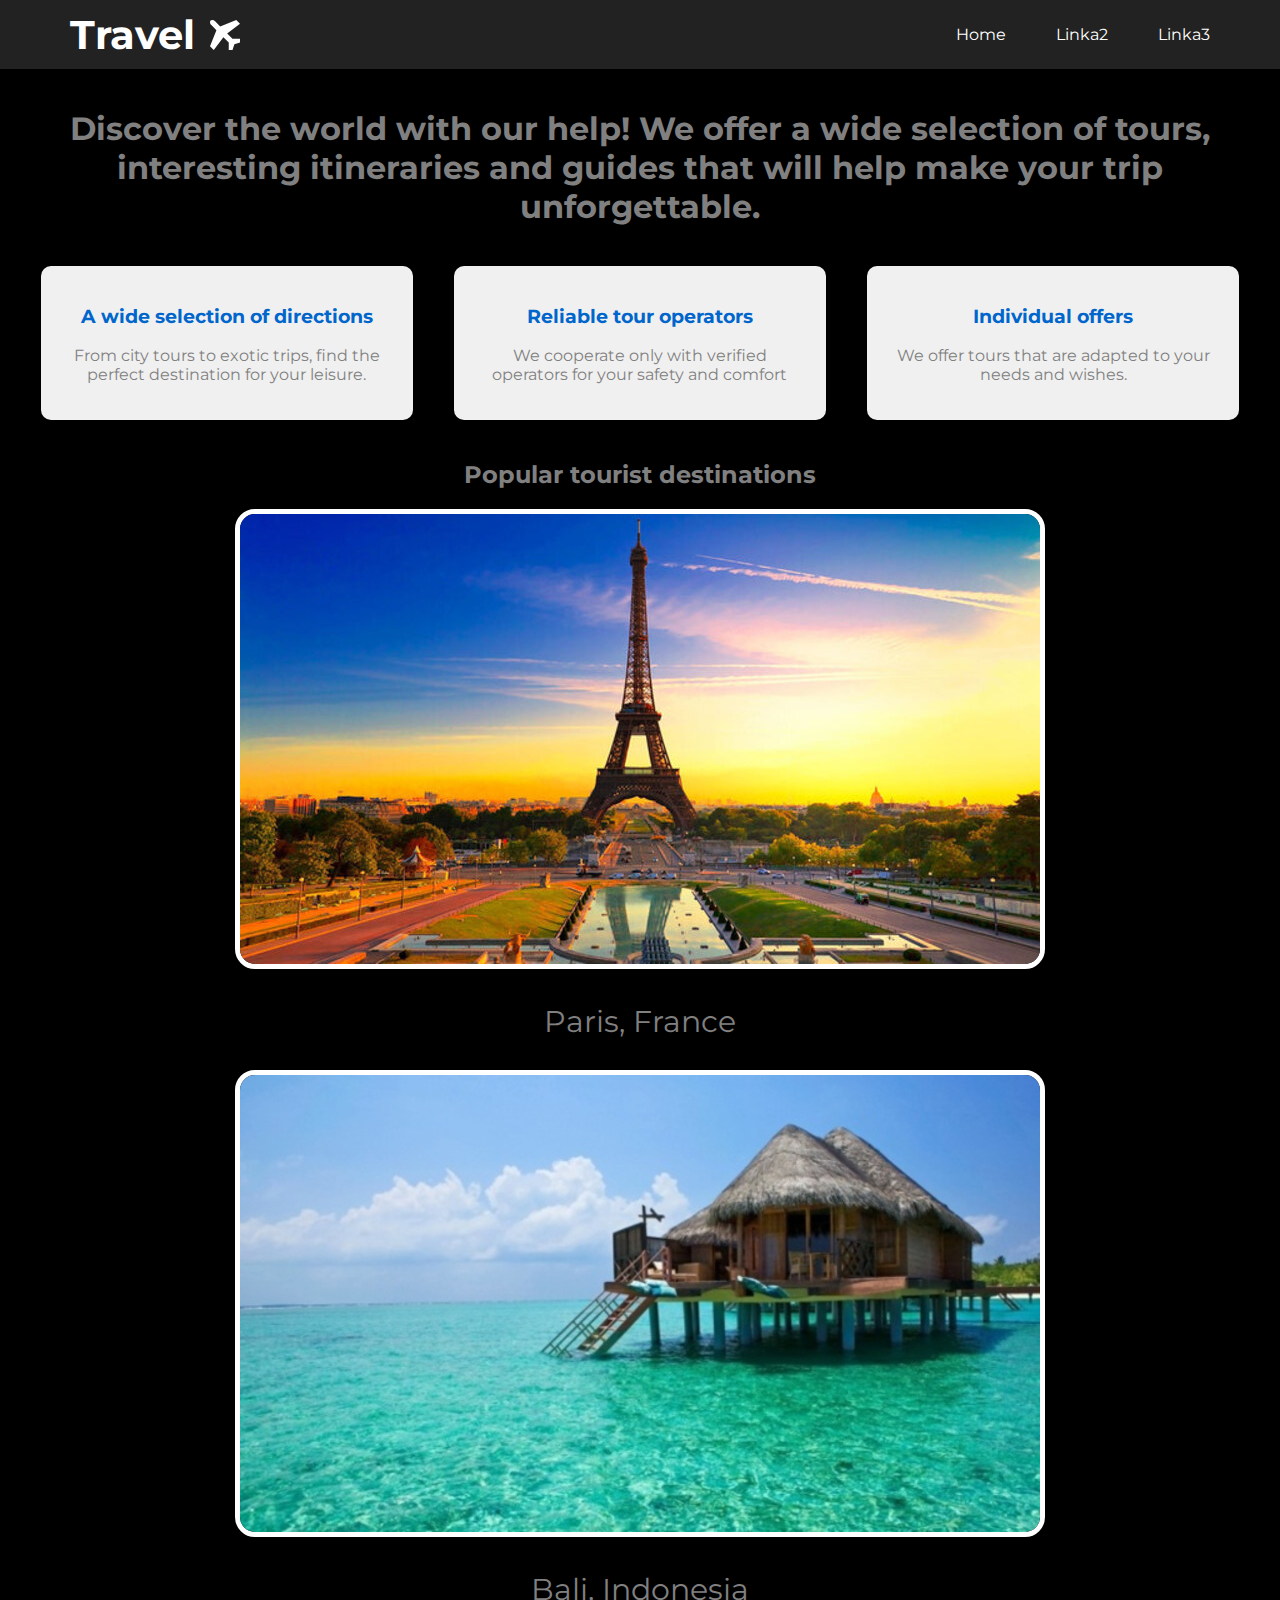
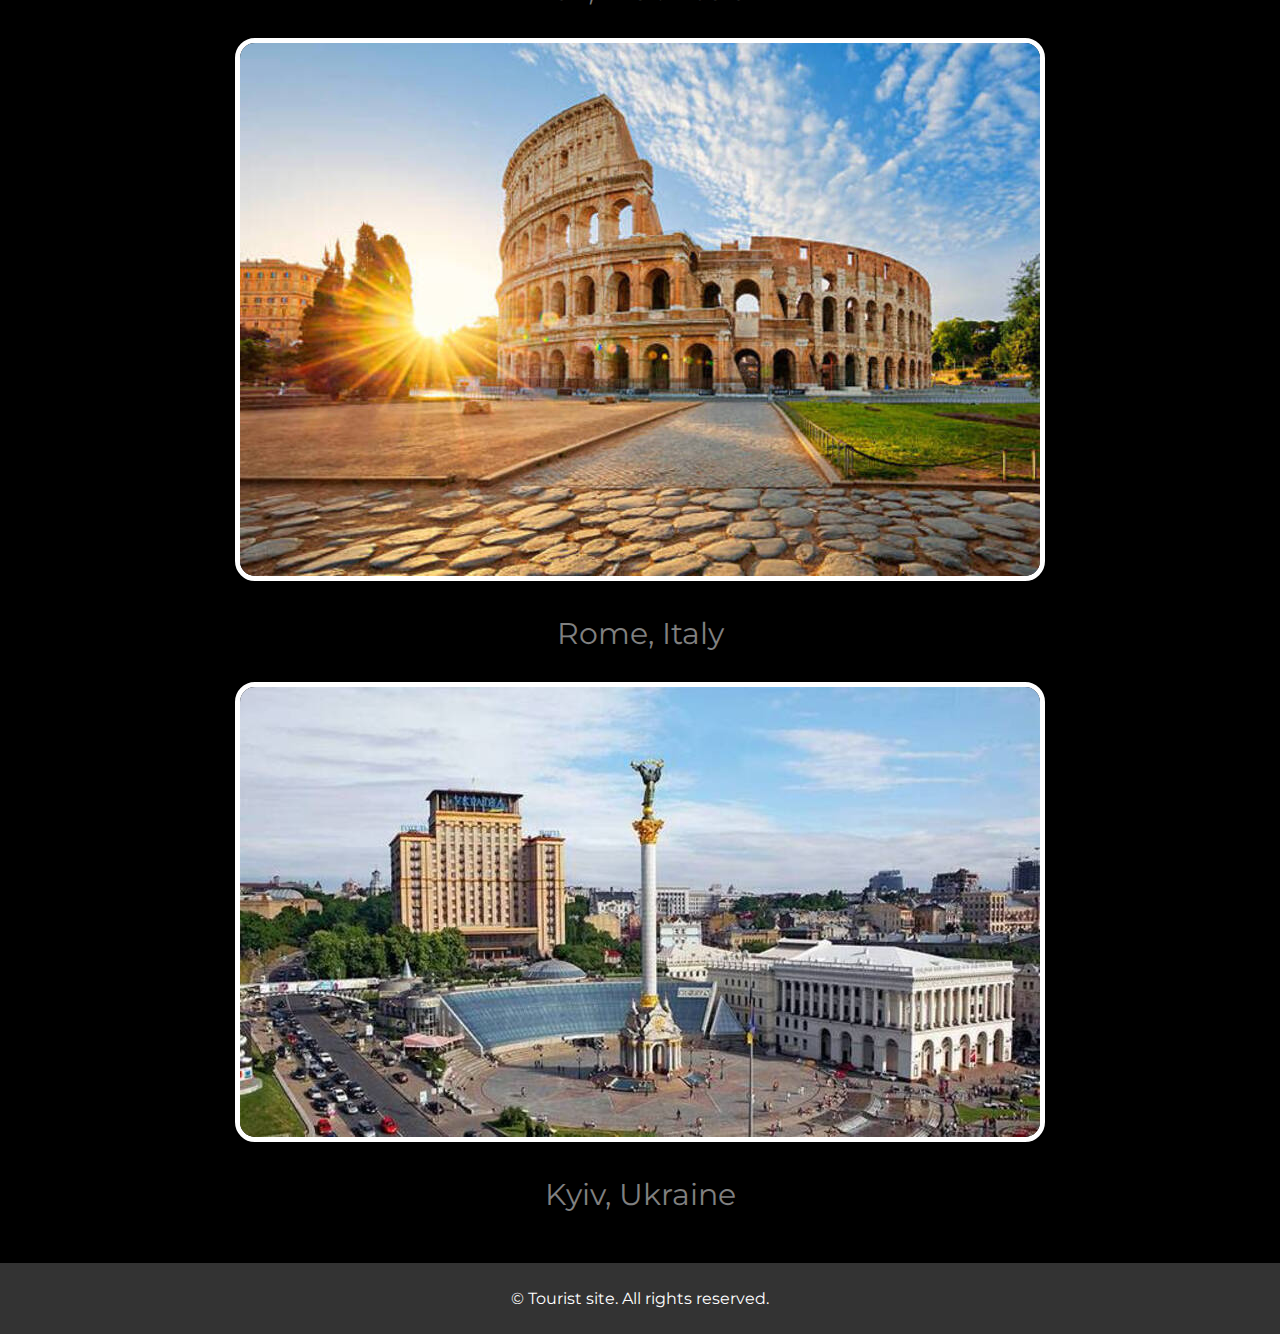
==== index.html @ d2822d4c "first" ====
<!DOCTYPE html>
<html lang="en">
  <head>
    <meta charset="UTF-8" />
    <meta name="viewport" content="width=device-width, initial-scale=1.0" />
    <title>Home page</title>
    <link rel="stylesheet" href="./css/screenStyle.css" />
    <link
      rel="stylesheet"
      href="https://cdnjs.cloudflare.com/ajax/libs/modern-normalize/3.0.1/modern-normalize.min.css"
      integrity="sha512-q6WgHqiHlKyOqslT/lgBgodhd03Wp4BEqKeW6nNtlOY4quzyG3VoQKFrieaCeSnuVseNKRGpGeDU3qPmabCANg=="
      crossorigin="anonymous"
      referrerpolicy="no-referrer"
    />
    <link rel="preconnect" href="https://fonts.googleapis.com" />
    <link rel="preconnect" href="https://fonts.gstatic.com" crossorigin />
    <link
      href="https://fonts.googleapis.com/css2?family=Montserrat:ital,wght@0,100..900;1,100..900&display=swap"
      rel="stylesheet"
    />
  </head>


  <body>
    <headder class="header">
        <a href="/" class="logo">Travel
        <svg class="svg">
          <use href="./img/svg/symbol-defs.svg#icon-airplane"></use>
        </svg>
        </a>      
      <nav class="nav">


        <ul class="header-list">
          <li class="header-item">
            <a href="/index.html" class="header-link">Home</a>
          </li>
          <li class="header-item">
            <a href="/article1.html" class="header-link">Linka2</a>
          </li>
          <li class="header-item">
            <a href="/article2.html" class="header-link">Linka3</a>
          </li>
        </ul>
      </nav>
    </headder>

    <section class="main-section">
      <h1 class="description">
        Discover the world with our help! We offer a wide selection of tours,
        interesting itineraries and guides that will help make your trip
        unforgettable.
      </h1>

      <ul class="advantages">
        <li class="advantage-item">
          <h3>A wide selection of directions</h3>
          <p>
            From city tours to exotic trips, find the perfect destination for
            your leisure.
          </p>
        </li>

        <li class="advantage-item">
          <h3>Reliable tour operators</h3>
          <p>
            We cooperate only with verified operators for your safety and
            comfort
          </p>
        </li>

        <li class="advantage-item">
          <h3>Individual offers</h3>
          <p>We offer tours that are adapted to your needs and wishes.</p>
        </li>
      </ul>

      <h2>Popular tourist destinations</h2>

      <ul class="destination-list">
        <li class="destination-item">
          <img
            srcset="./img/fig/paris-medium.jpg 650w,./img/fig/paris-large.jpg 800w,./img/fig/paris-small.jpg 300w"
            sizes="
            (max-width:700px) 300px,
            (max-width: 850px) 650px,
            800px"  
            class="img-destination"
            src="img/fig/paris-medium.jpg"
            alt="Paris"
          />
          <p class="destination-text">Paris, France</p>
        </li>

        <li class="destination-item">
          <img
            srcset="./img/fig/bali-medium.jpg 650w,./img/fig/bali-large.jpg 800w,./img/fig/bali-small.jpg 300w"
            sizes="
            (max-width:700px) 300px,
            (max-width: 850px) 650px,
            800px"         
            class="img-destination"
            src="./img/fig/bali-large.jpg"
            alt="Bali"
          />
          <p class="destination-text">Bali, Indonesia</p>
        </li>

        <li class="destination-item">
          <img
          srcset="./img/fig/rum-medium.jpg 650w,./img/fig/rum-large.jpg 800w,./img/fig/rum-small.jpg 300w"
            sizes="
            (max-width:700px) 300px,
            (max-width: 850px) 650px,
            800px"       
            class="img-destination"
            src="./img/fig/rum-large.jpg"
            alt="Rome"
          />
          <p class="destination-text">Rome, Italy</p>
        </li>

        <li class="destination-item">
          <img
            srcset="./img/fig/kviv-medium.jpg 650w,./img/fig/kviv-large.jpg 800w,./img/fig/kyiv-small.jpg 300w"
            sizes="
            (max-width:700px) 300px,
            (max-width: 850px) 650px,
            800px"           
            class="img-destination"
            src="./img/fig/kviv-large.jpg"
            alt="Kyiv"
          />
          <p class="destination-text">Kyiv, Ukraine</p>
        </li>
      </ul>
    </section>

    <footer class="footer">
      <p>&copy Tourist site. All rights reserved.</p>
    </footer>
  </body>
</html>
---- css/screenStyle.css ----
html {
  box-sizing: border-box;
}

:root {
  --primary-text-color: #808080;
  --global-bcg-color: #000000;
  --defolt-white-color: #ffffff;
  --akcent-color: #0b1b5f;
}

*,
*::after,
*::before {
  box-sizing: inherit;
}

ul,
ol {
  list-style: none;
  margin: 0;
  padding: 0;
}
li {
  margin: 0;
  padding: 0;
}
a {
  text-decoration: none;
}

body {
  margin: 0;
  padding: 0;
  background-color: var(--global-bcg-color);
  color: var(--primary-text-color);
  font-family: Montserrat, 'sans-serif';
}

.header {
  display: flex;
  flex-direction: row;
  align-items: center;
  justify-content: space-between;
  margin: 0;
  padding-left: 70px;
  padding-right: 70px;
  background-color: #222222;

}
.svg {
  width: 30px;
  height: 30px;
}

.logo {
  display:flex;
  color: hsl(0, 0%, 100%);
  font-weight: 700;
  font-size: 40px;
  align-items: center;
  gap:15px;
}

.nav {
  display: flex;
  flex-direction: row;
  padding-top: 25px;
  padding-bottom: 25px;
}
.header-list {
  display: flex;
  align-items: center;
  margin-left: auto;
  gap: 50px;
}
.header-item {
  color: var(--defolt-white-color);
  font-weight: 700;
  font-style: normal;
}

.header-link:hover {
  color: #0066cc;
}
.header-link {
  font-weight: 400;
  color: var(--defolt-white-color);
}





.main-section {
  padding: 20px;
  text-align: center;
}

.description {
  margin: 20px 0;
}
.advantages {
  display: flex;
  justify-content: space-around;
  margin: 40px 0;
}
.advantage-item {
  width: 30%;
  background-color: #f0f0f0;
  padding: 20px;
  border-radius: 10px;
}
.advantage-item h3 {
  color: #0066cc;
}
.popular-destinations {
  margin-top: 40px;
}
.destination {
  margin: 10px;
  text-align: center;
}

.destination-text {
  font-size: 30px;
}
.img-destination {
  border-radius: 20px;
  width: 100wv;
  border: 5px solid var(--defolt-white-color);
}


.footer {
  background-color: #333;
  color: white;
  text-align: center;
  padding: 10px;
  bottom: 0;
  width: 100%;
}
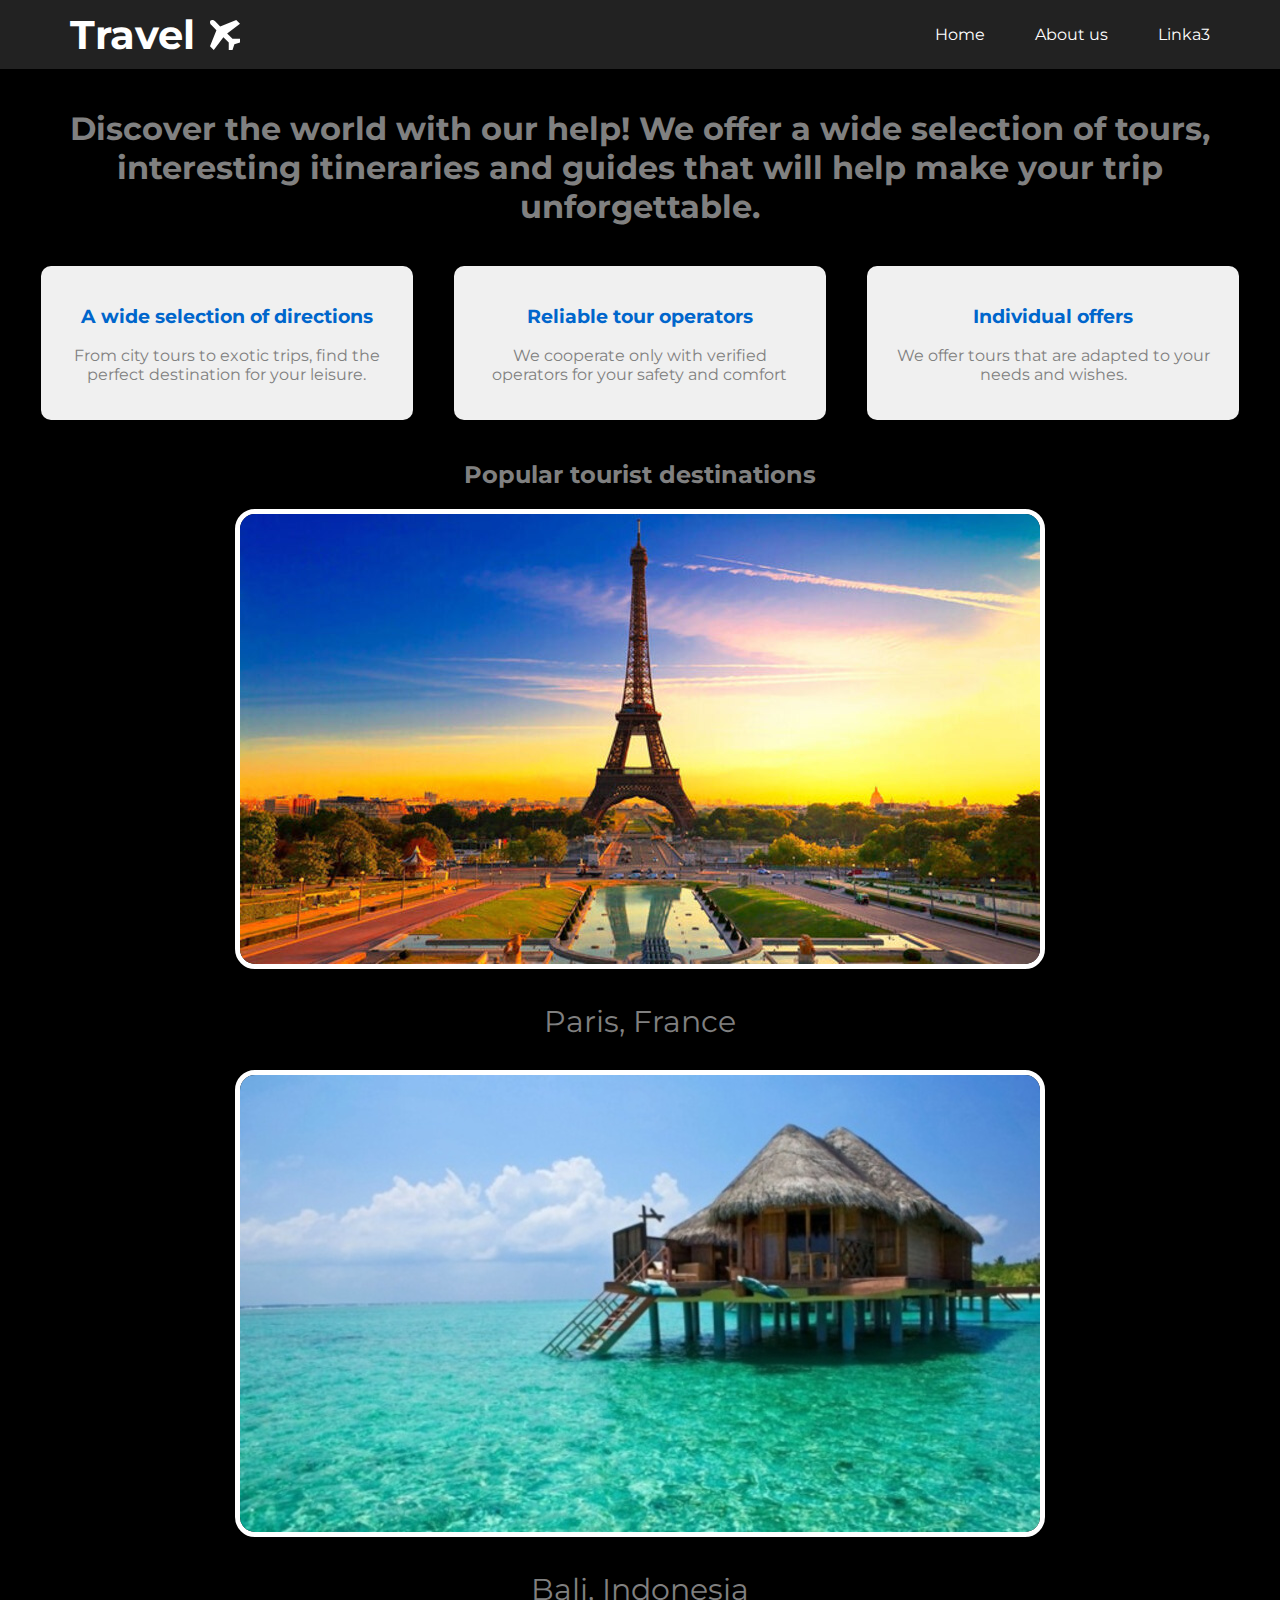
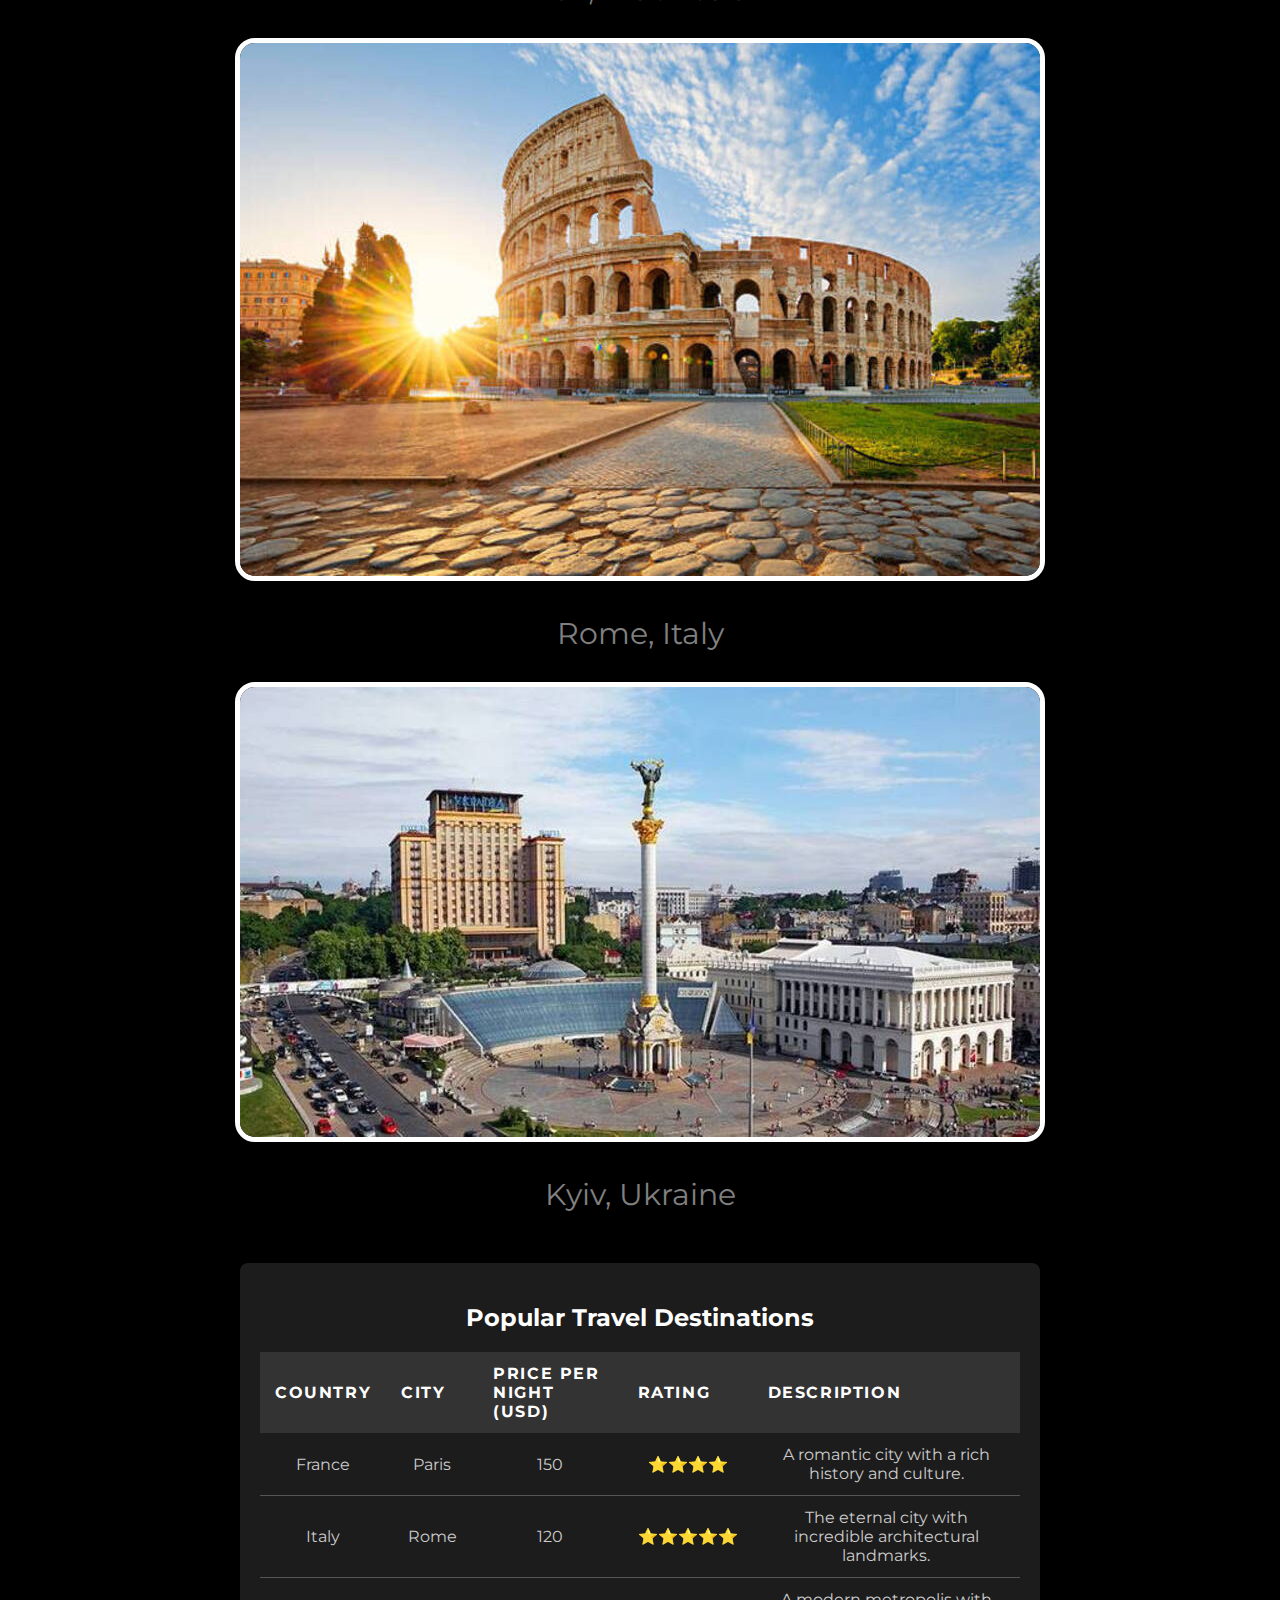
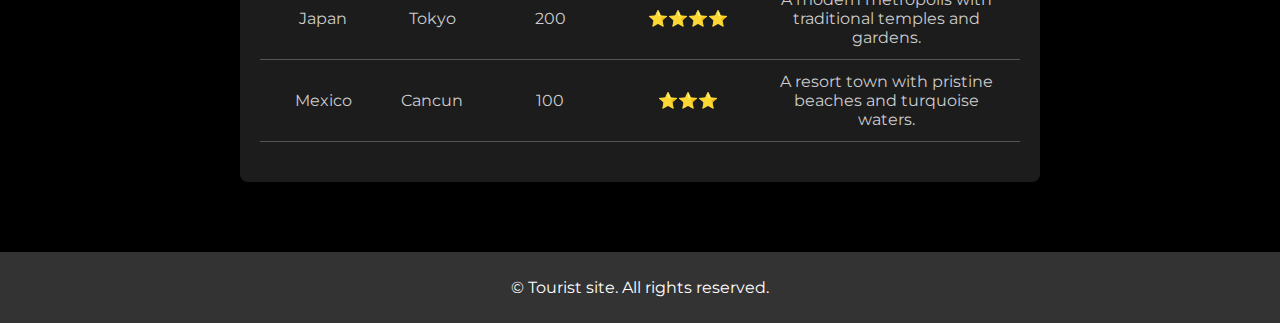
==== commit 2495cd70: "About us section" ====
--- a/index.html
+++ b/index.html
@@ -20,124 +20,158 @@
     />
   </head>
 
-
   <body>
-    <headder class="header">
-        <a href="/" class="logo">Travel
+    <header class="header">
+      <a href="/" class="logo">Travel
         <svg class="svg">
           <use href="./img/svg/symbol-defs.svg#icon-airplane"></use>
         </svg>
-        </a>      
+      </a>
       <nav class="nav">
-
-
         <ul class="header-list">
           <li class="header-item">
             <a href="/index.html" class="header-link">Home</a>
           </li>
           <li class="header-item">
-            <a href="/article1.html" class="header-link">Linka2</a>
+            <a href="/article1.html" class="header-link">About us</a>
           </li>
           <li class="header-item">
             <a href="/article2.html" class="header-link">Linka3</a>
           </li>
         </ul>
       </nav>
-    </headder>
+    </header>
 
-    <section class="main-section">
-      <h1 class="description">
-        Discover the world with our help! We offer a wide selection of tours,
-        interesting itineraries and guides that will help make your trip
-        unforgettable.
-      </h1>
+    <main>
+      <section class="main-section">
+        <h1 class="description">
+          Discover the world with our help! We offer a wide selection of tours,
+          interesting itineraries and guides that will help make your trip
+          unforgettable.
+        </h1>
 
-      <ul class="advantages">
-        <li class="advantage-item">
-          <h3>A wide selection of directions</h3>
-          <p>
-            From city tours to exotic trips, find the perfect destination for
-            your leisure.
-          </p>
-        </li>
+        <ul class="advantages">
+          <li class="advantage-item">
+            <h3>A wide selection of directions</h3>
+            <p>
+              From city tours to exotic trips, find the perfect destination for
+              your leisure.
+            </p>
+          </li>
 
-        <li class="advantage-item">
-          <h3>Reliable tour operators</h3>
-          <p>
-            We cooperate only with verified operators for your safety and
-            comfort
-          </p>
-        </li>
+          <li class="advantage-item">
+            <h3>Reliable tour operators</h3>
+            <p>
+              We cooperate only with verified operators for your safety and
+              comfort
+            </p>
+          </li>
 
-        <li class="advantage-item">
-          <h3>Individual offers</h3>
-          <p>We offer tours that are adapted to your needs and wishes.</p>
-        </li>
-      </ul>
+          <li class="advantage-item">
+            <h3>Individual offers</h3>
+            <p>We offer tours that are adapted to your needs and wishes.</p>
+          </li>
+        </ul>
 
-      <h2>Popular tourist destinations</h2>
+        <h2>Popular tourist destinations</h2>
 
-      <ul class="destination-list">
-        <li class="destination-item">
-          <img
-            srcset="./img/fig/paris-medium.jpg 650w,./img/fig/paris-large.jpg 800w,./img/fig/paris-small.jpg 300w"
-            sizes="
-            (max-width:700px) 300px,
-            (max-width: 850px) 650px,
-            800px"  
-            class="img-destination"
-            src="img/fig/paris-medium.jpg"
-            alt="Paris"
-          />
-          <p class="destination-text">Paris, France</p>
-        </li>
+        <ul class="destination-list">
+          <li class="destination-item">
+            <img
+              srcset="./img/fig/paris-medium.jpg 650w,./img/fig/paris-large.jpg 800w,./img/fig/paris-small.jpg 300w"
+              sizes="(max-width:700px) 300px,(max-width: 850px) 650px,800px"  
+              class="img-destination"
+              src="img/fig/paris-medium.jpg"
+              alt="Paris"
+            />
+            <p class="destination-text">Paris, France</p>
+          </li>
 
-        <li class="destination-item">
-          <img
-            srcset="./img/fig/bali-medium.jpg 650w,./img/fig/bali-large.jpg 800w,./img/fig/bali-small.jpg 300w"
-            sizes="
-            (max-width:700px) 300px,
-            (max-width: 850px) 650px,
-            800px"         
-            class="img-destination"
-            src="./img/fig/bali-large.jpg"
-            alt="Bali"
-          />
-          <p class="destination-text">Bali, Indonesia</p>
-        </li>
+          <li class="destination-item">
+            <img
+              srcset="./img/fig/bali-medium.jpg 650w,./img/fig/bali-large.jpg 800w,./img/fig/bali-small.jpg 300w"
+              sizes="(max-width:700px) 300px,(max-width: 850px) 650px,800px"         
+              class="img-destination"
+              src="./img/fig/bali-large.jpg"
+              alt="Bali"
+            />
+            <p class="destination-text">Bali, Indonesia</p>
+          </li>
 
-        <li class="destination-item">
-          <img
-          srcset="./img/fig/rum-medium.jpg 650w,./img/fig/rum-large.jpg 800w,./img/fig/rum-small.jpg 300w"
-            sizes="
-            (max-width:700px) 300px,
-            (max-width: 850px) 650px,
-            800px"       
-            class="img-destination"
-            src="./img/fig/rum-large.jpg"
-            alt="Rome"
-          />
-          <p class="destination-text">Rome, Italy</p>
-        </li>
+          <li class="destination-item">
+            <img
+            srcset="./img/fig/rum-medium.jpg 650w,./img/fig/rum-large.jpg 800w,./img/fig/rum-small.jpg 300w"
+              sizes="(max-width:700px) 300px,(max-width: 850px) 650px,800px"       
+              class="img-destination"
+              src="./img/fig/rum-large.jpg"
+              alt="Rome"
+            />
+            <p class="destination-text">Rome, Italy</p>
+          </li>
 
-        <li class="destination-item">
-          <img
-            srcset="./img/fig/kviv-medium.jpg 650w,./img/fig/kviv-large.jpg 800w,./img/fig/kyiv-small.jpg 300w"
-            sizes="
-            (max-width:700px) 300px,
-            (max-width: 850px) 650px,
-            800px"           
-            class="img-destination"
-            src="./img/fig/kviv-large.jpg"
-            alt="Kyiv"
-          />
-          <p class="destination-text">Kyiv, Ukraine</p>
-        </li>
-      </ul>
-    </section>
+          <li class="destination-item">
+            <img
+              srcset="./img/fig/kviv-medium.jpg 650w,./img/fig/kviv-large.jpg 800w,./img/fig/kyiv-small.jpg 300w"
+              sizes="(max-width:700px) 300px,(max-width: 850px) 650px,800px"           
+              class="img-destination"
+              src="./img/fig/kviv-large.jpg"
+              alt="Kyiv"
+            />
+            <p class="destination-text">Kyiv, Ukraine</p>
+          </li>
+        </ul>
+
+
+        <div class="table-container">
+          <h2 class="table-title">Popular Travel Destinations</h2>
+          <table class="tourism-table">
+            <thead>
+              <tr class="table-header-row">
+                <th class="table-header">Country</th>
+                <th class="table-header">City</th>
+                <th class="table-header">Price per Night (USD)</th>
+                <th class="table-header">Rating</th>
+                <th class="table-header">Description</th>
+              </tr>
+            </thead>
+            <tbody>
+              <tr class="table-row">
+                <td class="table-data">France</td>
+                <td class="table-data">Paris</td>
+                <td class="table-data">150</td>
+                <td class="table-data">⭐⭐⭐⭐</td>
+                <td class="table-data">A romantic city with a rich history and culture.</td>
+              </tr>
+              <tr class="table-row">
+                <td class="table-data">Italy</td>
+                <td class="table-data">Rome</td>
+                <td class="table-data">120</td>
+                <td class="table-data">⭐⭐⭐⭐⭐</td>
+                <td class="table-data">The eternal city with incredible architectural landmarks.</td>
+              </tr>
+              <tr class="table-row">
+                <td class="table-data">Japan</td>
+                <td class="table-data">Tokyo</td>
+                <td class="table-data">200</td>
+                <td class="table-data">⭐⭐⭐⭐</td>
+                <td class="table-data">A modern metropolis with traditional temples and gardens.</td>
+              </tr>
+              <tr class="table-row">
+                <td class="table-data">Mexico</td>
+                <td class="table-data">Cancun</td>
+                <td class="table-data">100</td>
+                <td class="table-data">⭐⭐⭐</td>
+                <td class="table-data">A resort town with pristine beaches and turquoise waters.</td>
+              </tr>
+            </tbody>
+          </table>
+        </div>
+      </section>
+    </main>
 
     <footer class="footer">
-      <p>&copy Tourist site. All rights reserved.</p>
+      <p>&copy; Tourist site. All rights reserved.</p>
     </footer>
   </body>
 </html>
+
--- a/css/screenStyle.css
+++ b/css/screenStyle.css
@@ -14,6 +14,8 @@
 *::before {
   box-sizing: inherit;
 }
+
+
 
 ul,
 ol {
@@ -140,3 +142,198 @@
   bottom: 0;
   width: 100%;
 }
+
+
+
+
+.table-container {
+    width: 100%;
+    max-width: 800px; 
+    margin: 50px auto;
+    padding: 20px;
+    background-color: #1c1c1c;
+    box-shadow: 0 0 10px rgba(0, 0, 0, 0.5);
+    border-radius: 8px;
+}
+
+
+.table-title {
+    text-align: center;
+    margin-bottom: 20px;
+    color: #ffffff;
+}
+
+
+.tourism-table {
+    width: 100%;
+    border-collapse: collapse;
+    margin-bottom: 20px;
+    color: #dddddd;
+}
+
+
+.table-header {
+    padding: 12px 15px;
+    text-align: left;
+    background-color: #333333;
+    color: #ffffff;
+    text-transform: uppercase;
+    letter-spacing: 0.1em;
+}
+
+
+.table-row:hover {
+    background-color: #2a2a2a;
+}
+
+
+.table-data {
+    padding: 12px 15px;
+    border-bottom: 1px solid #555555;
+    color: #cccccc;
+}
+
+
+@media (max-width: 850px) {
+    .table-container {
+        max-width: 650px; 
+    }
+}
+
+@media (max-width: 700px) {
+    .table-container {
+        max-width: 300px;
+    }
+
+    .table-header, .table-data {
+        display: block;
+        text-align: right;
+    }
+
+    .table-header {
+        text-align: left;
+        background-color: #333333;
+    }
+
+    .table-data:before {
+        content: attr(data-label);
+        float: left;
+        font-weight: bold;
+        text-transform: uppercase;
+        color: #ffffff;
+    }
+
+    .table-row {
+        margin-bottom: 10px;
+        display: block;
+        border-bottom: 2px solid #444444;
+    }
+}
+
+
+
+
+
+
+.about_us_title {
+  color: var(--defolt-white-color);
+  font-size: 48px;
+  text-align: center;
+  margin-bottom: 40px;
+  font-weight: 700;
+}
+
+.mission-section,
+.goals-section,
+.history-section,
+.team-section {
+  margin: 20px auto;
+  padding: 20px;
+  background-color: #1c1c1c;
+  border-radius: 8px;
+  box-shadow: 0 0 10px rgba(0, 0, 0, 0.5);
+  max-width: 800px;
+  color: var(--primary-text-color);
+}
+
+.mission-section h2,
+.goals-section h2,
+.history-section h2,
+.team-section h2 {
+  color: var(--defolt-white-color);
+  font-size: 36px;
+  margin-bottom: 15px;
+  text-align: center;
+}
+
+.mission-section p,
+.history-section p {
+  font-size: 18px;
+  line-height: 1.6;
+  color: var(--primary-text-color);
+}
+
+.goals-section ul {
+  margin-top: 15px;
+  padding-left: 20px;
+}
+
+.goals-section li {
+  font-size: 18px;
+  margin-bottom: 10px;
+  color: var(--primary-text-color);
+}
+
+.team-section {
+  display: flex;
+  flex-direction: column;
+  gap: 20px;
+}
+
+.team-member {
+  display: flex;
+  align-items: center;
+  background-color: #2a2a2a;
+  padding: 20px;
+  border-radius: 8px;
+  gap: 20px;
+}
+
+.team-member img {
+  width: 100px;
+  height: 100px;
+  border-radius: 50%;
+  border: 3px solid var(--defolt-white-color);
+}
+
+.team-member h3 {
+  font-size: 24px;
+  color: var(--defolt-white-color);
+  margin-bottom: 5px;
+}
+
+.team-member p {
+  font-size: 16px;
+  color: var(--primary-text-color);
+}
+
+@media (max-width: 768px) {
+  .team-member {
+    flex-direction: column;
+    text-align: center;
+  }
+  
+  .team-member img {
+    width: 80px;
+    height: 80px;
+  }
+  
+  .mission-section h2,
+  .goals-section h2,
+  .history-section h2,
+  .team-section h2 {
+    font-size: 28px;
+  }
+}
+
+
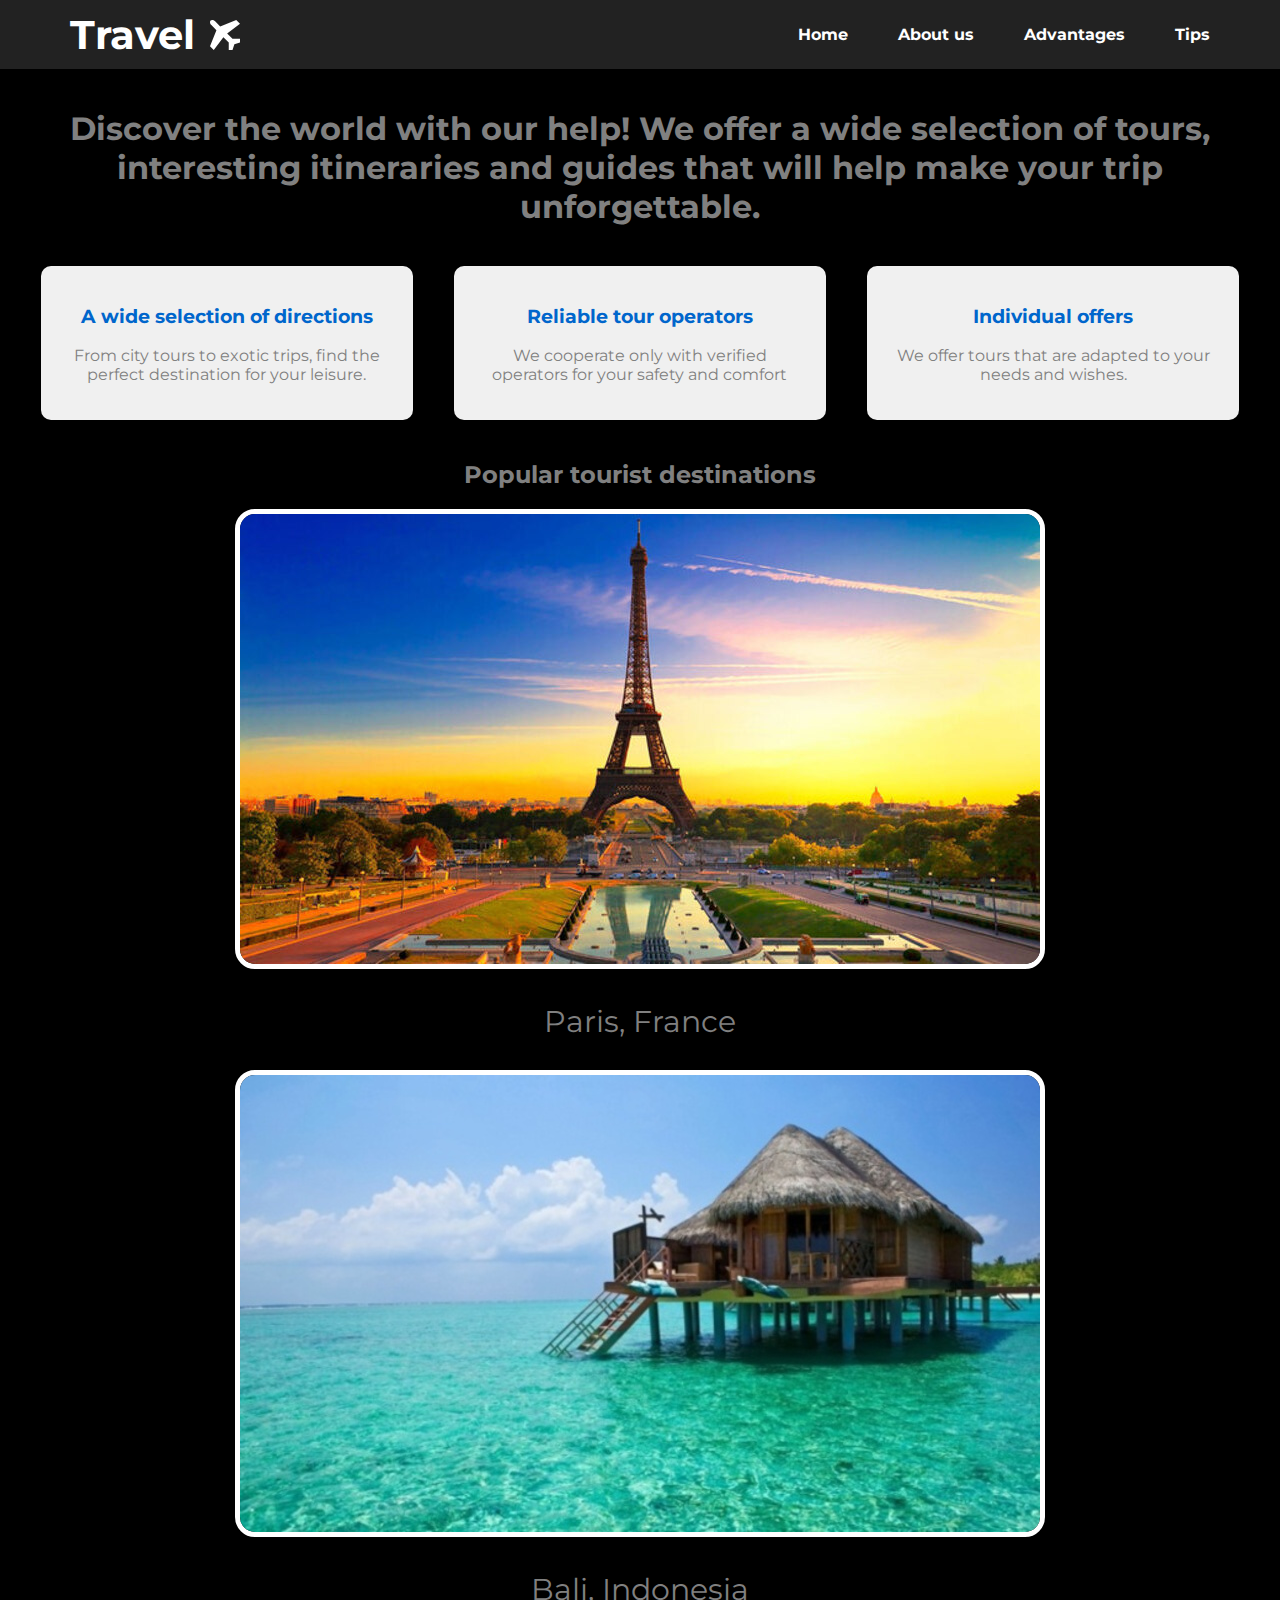
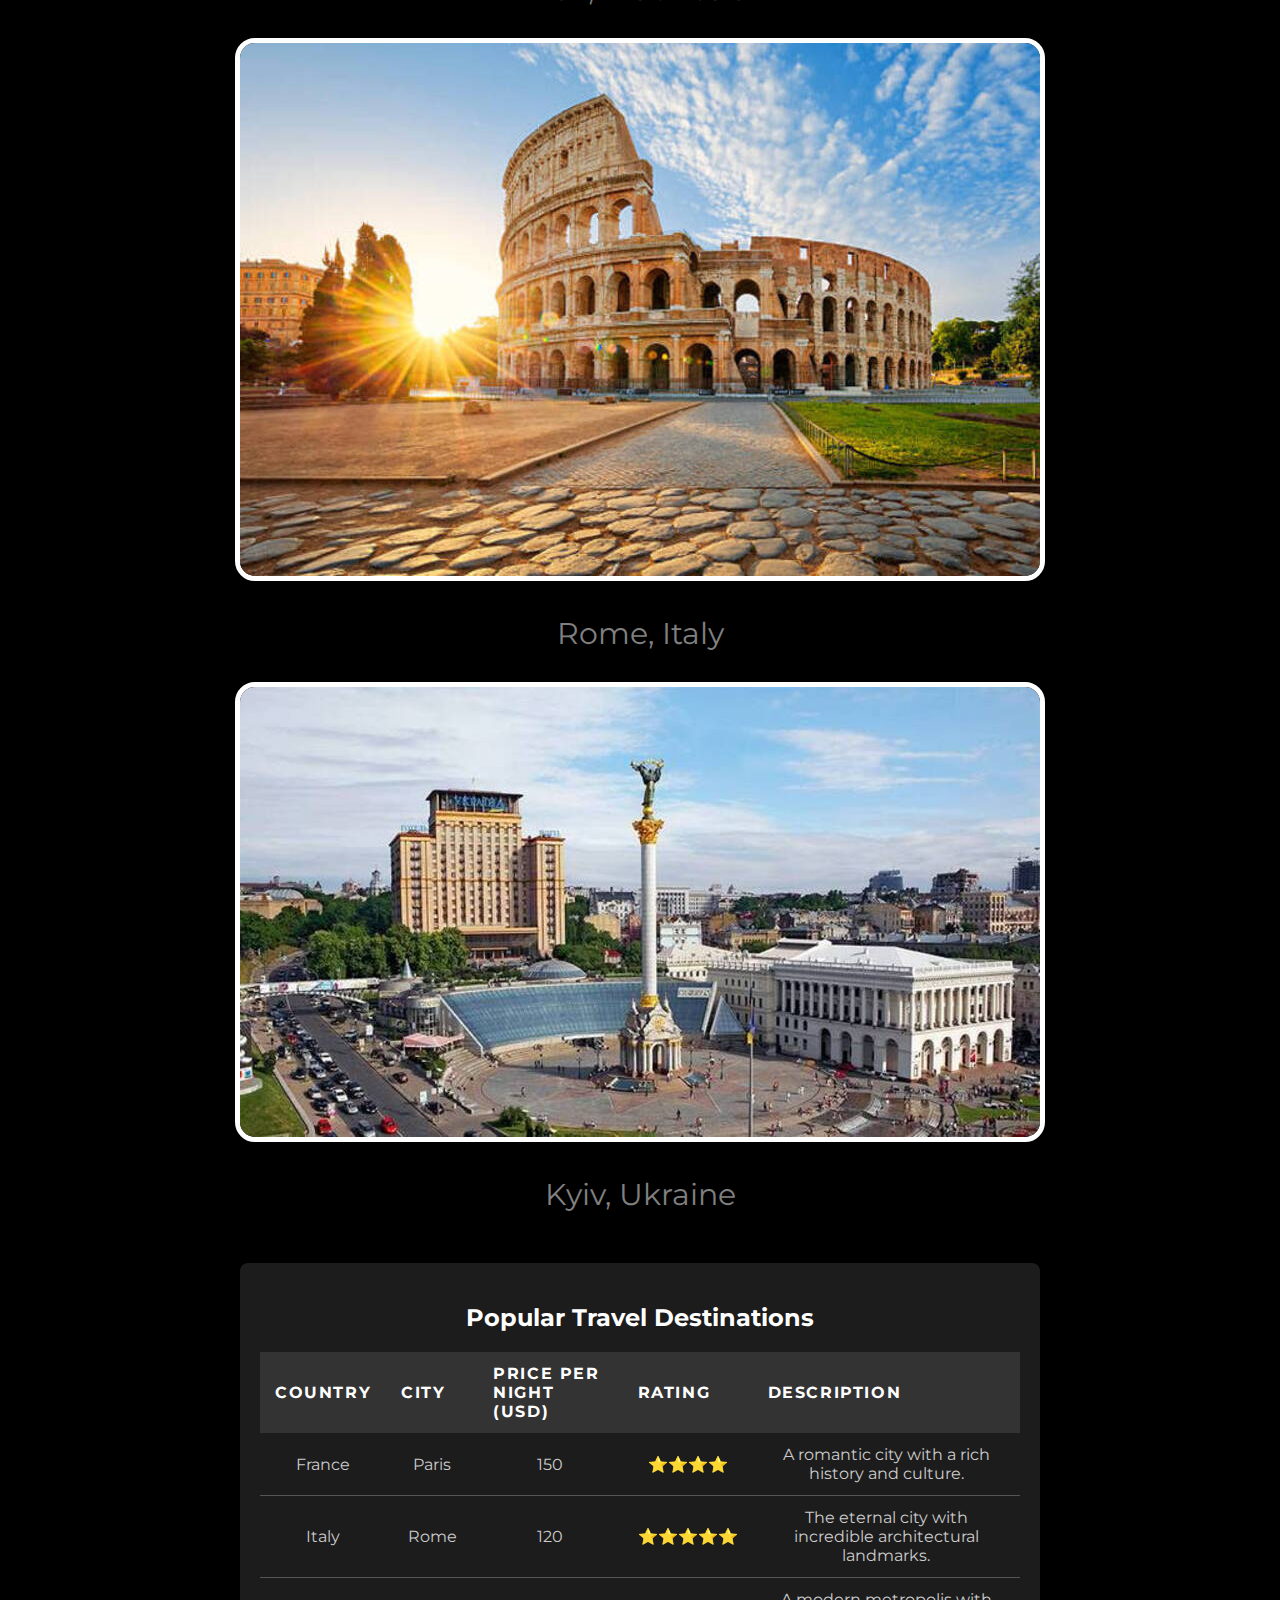
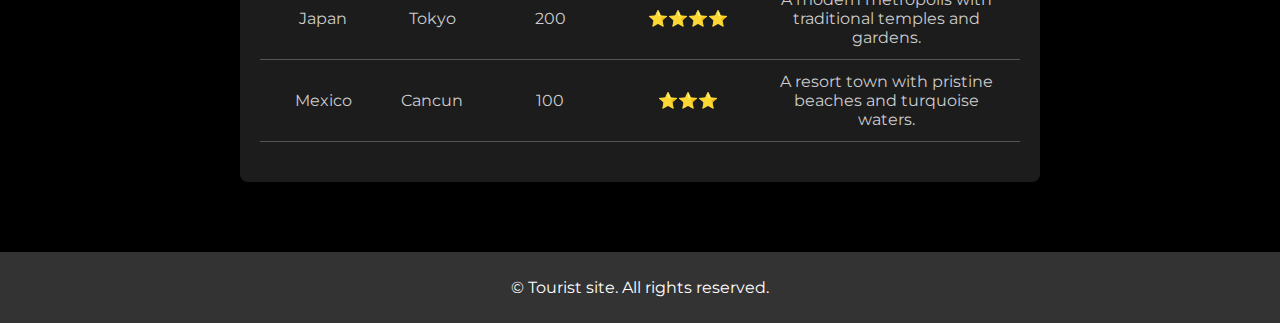
==== commit 33ee4c0f: "last" ====
--- a/index.html
+++ b/index.html
@@ -21,13 +21,15 @@
   </head>
 
   <body>
-    <header class="header">
-      <a href="/" class="logo">Travel
+    <headder class="header">
+        <a href="/" class="logo">Travel
         <svg class="svg">
           <use href="./img/svg/symbol-defs.svg#icon-airplane"></use>
         </svg>
-      </a>
+        </a>      
       <nav class="nav">
+
+
         <ul class="header-list">
           <li class="header-item">
             <a href="/index.html" class="header-link">Home</a>
@@ -36,12 +38,21 @@
             <a href="/article1.html" class="header-link">About us</a>
           </li>
           <li class="header-item">
-            <a href="/article2.html" class="header-link">Linka3</a>
+            <a href="/article2.html" class="header-link">Advantages</a>
+          </li>
+          <li class="header-item">
+            <a href="./article3.html" class="header-link">Tips</a>
           </li>
         </ul>
       </nav>
-    </header>
+    </headder>
 
+
+
+
+
+
+    
     <main>
       <section class="main-section">
         <h1 class="description">
@@ -51,7 +62,7 @@
         </h1>
 
         <ul class="advantages">
-          <li class="advantage-item">
+          <li class="advantage-item ">
             <h3>A wide selection of directions</h3>
             <p>
               From city tours to exotic trips, find the perfect destination for
@@ -75,13 +86,13 @@
 
         <h2>Popular tourist destinations</h2>
 
-        <ul class="destination-list">
+        <ol class="destination-list">
           <li class="destination-item">
             <img
               srcset="./img/fig/paris-medium.jpg 650w,./img/fig/paris-large.jpg 800w,./img/fig/paris-small.jpg 300w"
               sizes="(max-width:700px) 300px,(max-width: 850px) 650px,800px"  
               class="img-destination"
-              src="img/fig/paris-medium.jpg"
+              src="img/fig/paris-large.jpg"
               alt="Paris"
             />
             <p class="destination-text">Paris, France</p>
@@ -119,7 +130,7 @@
             />
             <p class="destination-text">Kyiv, Ukraine</p>
           </li>
-        </ul>
+        </ol>
 
 
         <div class="table-container">
--- a/css/screenStyle.css
+++ b/css/screenStyle.css
@@ -38,7 +38,13 @@
   color: var(--primary-text-color);
   font-family: Montserrat, 'sans-serif';
 }
-
+.border {
+  border: 5px solid rgba(255, 255, 255, 0.8);
+  border-radius: 10px;
+  padding: 15px; 
+  box-shadow: 0 4px 15px rgba(255, 255, 255, 0.2);
+  background-color: rgba(50, 50, 50, 0.8); 
+}
 .header {
   display: flex;
   flex-direction: row;
@@ -86,7 +92,7 @@
   color: #0066cc;
 }
 .header-link {
-  font-weight: 400;
+  font-weight: 700;
   color: var(--defolt-white-color);
 }
 
@@ -243,9 +249,35 @@
   font-weight: 700;
 }
 
-.mission-section,
-.goals-section,
-.history-section,
+
+
+
+.about-list {
+  display: flex;
+  align-items: center;
+  justify-content: center;
+  gap: 30px;
+  flex-wrap: wrap;
+  margin-bottom: 100px;
+
+}
+.about-item {
+  width: 400px;
+  height: 300px;
+  padding: 25px 15px;
+  margin: 0;
+  
+}
+.about-item h2 {
+  display: flex;
+  justify-content: center;
+  color: var(--defolt-white-color);
+}
+
+.about-item p {
+  font-weight: 700;
+
+}
 .team-section {
   margin: 20px auto;
   padding: 20px;
@@ -256,38 +288,19 @@
   color: var(--primary-text-color);
 }
 
-.mission-section h2,
-.goals-section h2,
-.history-section h2,
+
+
+.team-section {
+  display: flex;
+  flex-direction: column;
+  gap: 20px;
+}
+
 .team-section h2 {
   color: var(--defolt-white-color);
   font-size: 36px;
   margin-bottom: 15px;
   text-align: center;
-}
-
-.mission-section p,
-.history-section p {
-  font-size: 18px;
-  line-height: 1.6;
-  color: var(--primary-text-color);
-}
-
-.goals-section ul {
-  margin-top: 15px;
-  padding-left: 20px;
-}
-
-.goals-section li {
-  font-size: 18px;
-  margin-bottom: 10px;
-  color: var(--primary-text-color);
-}
-
-.team-section {
-  display: flex;
-  flex-direction: column;
-  gap: 20px;
 }
 
 .team-member {
@@ -335,5 +348,116 @@
     font-size: 28px;
   }
 }
-
-
+.advantages-section {
+margin-bottom: 30px;
+}
+.advantages-title{
+  margin-left: auto;
+  margin-right: auto;
+  font-size: 30px;
+  text-align: center;
+  margin-bottom: 30px;
+  font-weight: 700;
+  color: var(--defolt-white-color);
+}
+
+.advantages-intro {
+  width: 400px;
+  height: 200px;
+  margin-left: auto;
+  margin-right: auto;
+  padding: 15px 10px;
+  font-size: 20px;
+  color: var(--primary-text-color);
+  text-align: center;
+  margin-bottom: 30px;
+  font-weight: 700;
+}
+.advantages-list{
+  display: flex;
+  align-items: center;
+  justify-content: center;
+  gap:30px;
+  flex-wrap: wrap;
+
+}
+
+
+.tips-section {
+    padding: 20px;
+    margin: 20px auto;
+    background-color: #1c1c1c; 
+    border-radius: 8px;
+    box-shadow: 0 0 10px rgba(0, 0, 0, 0.5);
+    max-width: 800px;
+}
+
+.tips-title {
+    color: var(--defolt-white-color);
+    font-size: 36px;
+    text-align: center;
+    margin-bottom: 20px;
+    font-weight: 700;
+}
+
+.tips-list {
+    list-style-position: inside; 
+    padding-left: 0; 
+    margin: 0; 
+}
+
+.tip-item {
+    margin-bottom: 20px; 
+    padding: 15px;
+    background-color: #333; 
+    border-radius: 5px; 
+}
+
+.tip-title {
+    font-size: 20px; 
+    color: var(--defolt-white-color);
+    margin-bottom: 10px; 
+}
+
+.tip-text {
+    font-size: 16px; 
+    color: var(--primary-text-color);
+}
+
+
+.tip-item:hover {
+    background-color: #444; 
+}
+
+
+@media (max-width: 768px) {
+    .tips-title {
+        font-size: 28px; 
+    }
+    
+    .tip-title {
+        font-size: 18px;
+    }
+
+    .tip-text {
+        font-size: 14px;
+    }
+}
+
+@media (max-width: 480px) {
+    .tips-title {
+        font-size: 24px; 
+    }
+    
+    .tip-title {
+        font-size: 16px; 
+    }
+
+    .tip-text {
+        font-size: 12px; 
+    }
+}
+
+
+
+
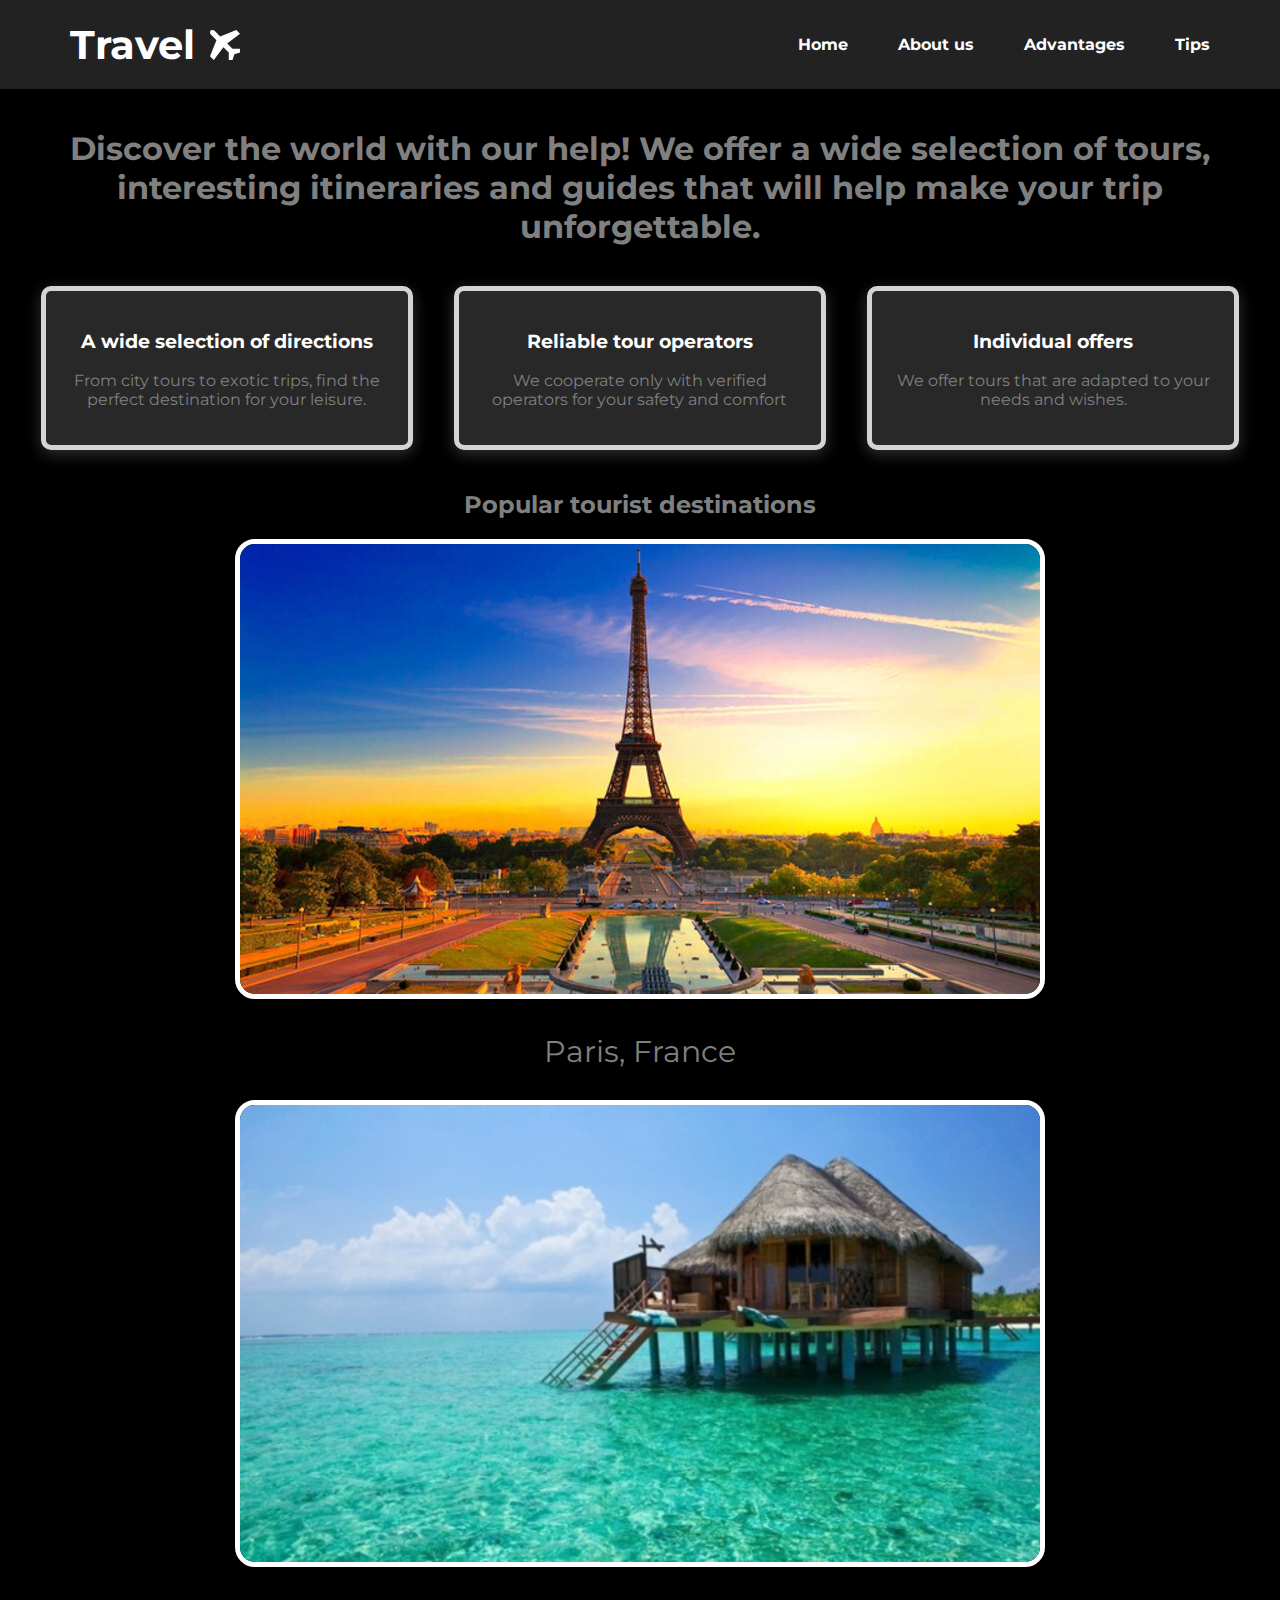
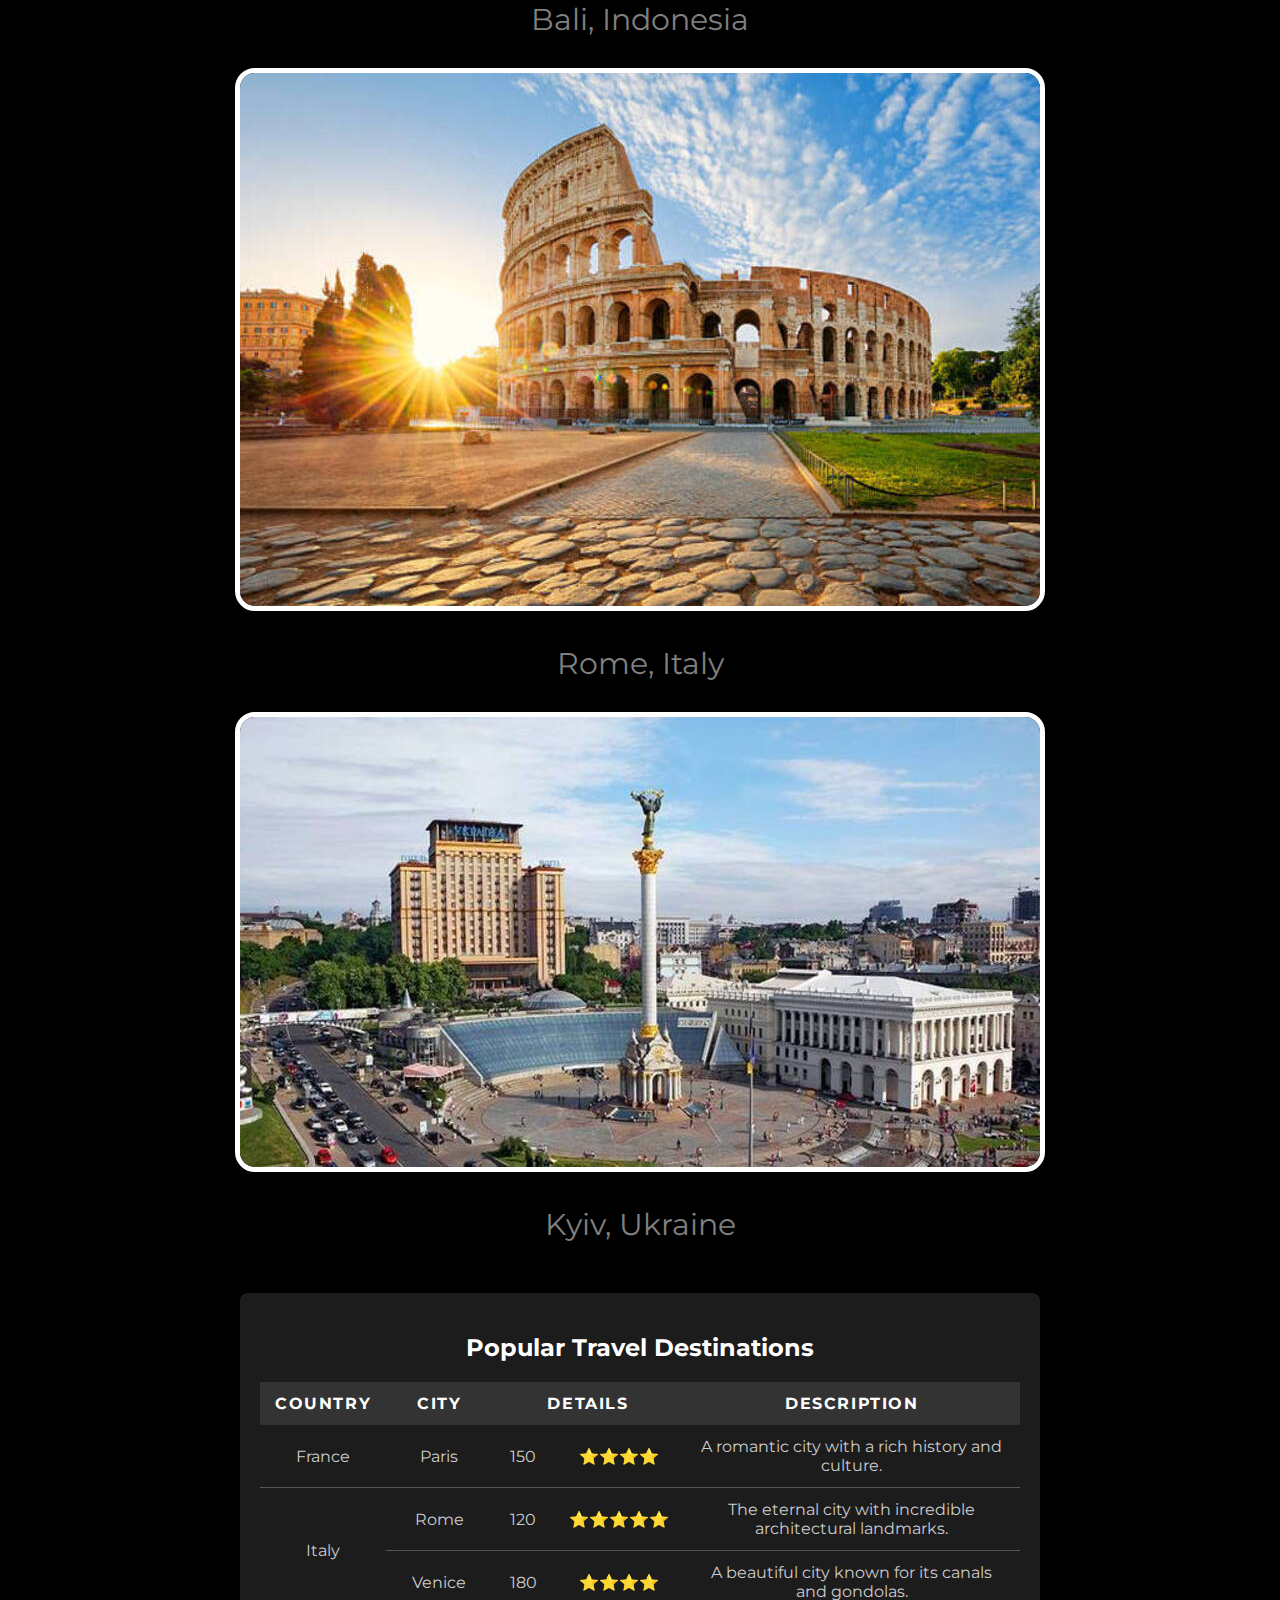
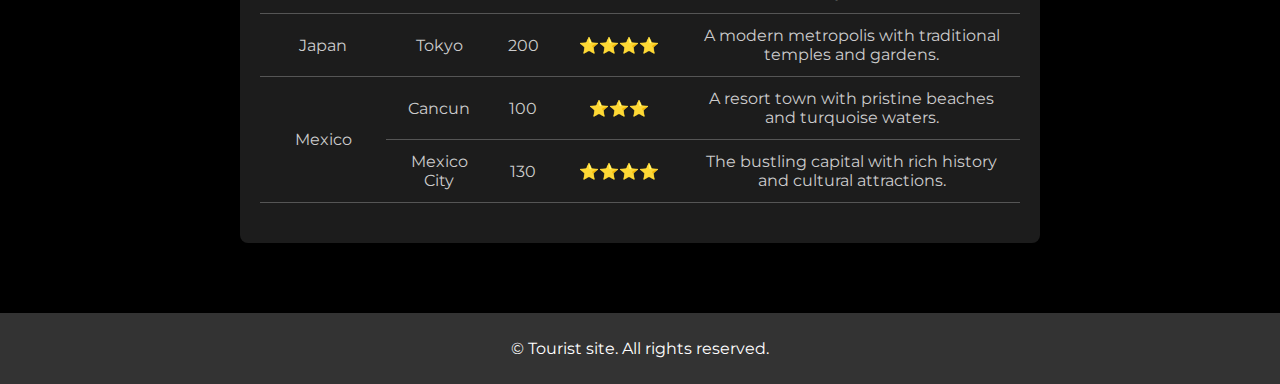
==== commit 882e79c3: "burger menu" ====
--- a/index.html
+++ b/index.html
@@ -22,14 +22,19 @@
 
   <body>
     <headder class="header">
+
         <a href="/" class="logo">Travel
         <svg class="svg">
           <use href="./img/svg/symbol-defs.svg#icon-airplane"></use>
         </svg>
-        </a>      
-      <nav class="nav">
-
-
+        </a>
+      <div class="header_burger">
+      <span>
+
+      </span>
+    </div>
+        
+      <nav class="navigation">
         <ul class="header-list">
           <li class="header-item">
             <a href="/index.html" class="header-link">Home</a>
@@ -47,12 +52,6 @@
       </nav>
     </headder>
 
-
-
-
-
-
-    
     <main>
       <section class="main-section">
         <h1 class="description">
@@ -62,7 +61,7 @@
         </h1>
 
         <ul class="advantages">
-          <li class="advantage-item ">
+          <li class="advantage-item border">
             <h3>A wide selection of directions</h3>
             <p>
               From city tours to exotic trips, find the perfect destination for
@@ -70,7 +69,7 @@
             </p>
           </li>
 
-          <li class="advantage-item">
+          <li class="advantage-item border">
             <h3>Reliable tour operators</h3>
             <p>
               We cooperate only with verified operators for your safety and
@@ -78,7 +77,7 @@
             </p>
           </li>
 
-          <li class="advantage-item">
+          <li class="advantage-item border">
             <h3>Individual offers</h3>
             <p>We offer tours that are adapted to your needs and wishes.</p>
           </li>
@@ -133,56 +132,81 @@
         </ol>
 
 
-        <div class="table-container">
-          <h2 class="table-title">Popular Travel Destinations</h2>
-          <table class="tourism-table">
-            <thead>
-              <tr class="table-header-row">
-                <th class="table-header">Country</th>
-                <th class="table-header">City</th>
-                <th class="table-header">Price per Night (USD)</th>
-                <th class="table-header">Rating</th>
-                <th class="table-header">Description</th>
-              </tr>
-            </thead>
-            <tbody>
-              <tr class="table-row">
-                <td class="table-data">France</td>
-                <td class="table-data">Paris</td>
-                <td class="table-data">150</td>
-                <td class="table-data">⭐⭐⭐⭐</td>
-                <td class="table-data">A romantic city with a rich history and culture.</td>
-              </tr>
-              <tr class="table-row">
-                <td class="table-data">Italy</td>
-                <td class="table-data">Rome</td>
-                <td class="table-data">120</td>
-                <td class="table-data">⭐⭐⭐⭐⭐</td>
-                <td class="table-data">The eternal city with incredible architectural landmarks.</td>
-              </tr>
-              <tr class="table-row">
-                <td class="table-data">Japan</td>
-                <td class="table-data">Tokyo</td>
-                <td class="table-data">200</td>
-                <td class="table-data">⭐⭐⭐⭐</td>
-                <td class="table-data">A modern metropolis with traditional temples and gardens.</td>
-              </tr>
-              <tr class="table-row">
-                <td class="table-data">Mexico</td>
-                <td class="table-data">Cancun</td>
-                <td class="table-data">100</td>
-                <td class="table-data">⭐⭐⭐</td>
-                <td class="table-data">A resort town with pristine beaches and turquoise waters.</td>
-              </tr>
-            </tbody>
-          </table>
-        </div>
+<div class="table-container">
+  <h2 class="table-title">Popular Travel Destinations</h2>
+  <table class="tourism-table">
+    <thead>
+      <tr class="table-header-row">
+        <th class="table-header" rowspan="2" >Country</th>
+        <th class="table-header" rowspan="2">City</th>
+        <th class="table-header" colspan="2">Details</th>
+        <th class="table-header" rowspan="2">Description</th>
+    
+</tr>
+    </thead>
+    <tbody>
+      <tr class="table-row">
+        <td class="table-data">France</td>
+        <td class="table-data">Paris</td>
+        <td class="table-data">150</td>
+        <td class="table-data">⭐⭐⭐⭐</td>
+        <td class="table-data">A romantic city with a rich history and culture.</td>
+      </tr>
+      <tr class="table-row">
+        <td class="table-data" rowspan="2">Italy</td>
+        <td class="table-data">Rome</td>
+        <td class="table-data">120</td>
+        <td class="table-data">⭐⭐⭐⭐⭐</td>
+        <td class="table-data">The eternal city with incredible architectural landmarks.</td>
+      </tr>
+      <tr class="table-row">
+        <td class="table-data">Venice</td>
+        <td class="table-data">180</td>
+        <td class="table-data">⭐⭐⭐⭐</td>
+        <td class="table-data">A beautiful city known for its canals and gondolas.</td>
+      </tr>
+      <tr class="table-row">
+        <td class="table-data">Japan</td>
+        <td class="table-data">Tokyo</td>
+        <td class="table-data">200</td>
+        <td class="table-data">⭐⭐⭐⭐</td>
+        <td class="table-data">A modern metropolis with traditional temples and gardens.</td>
+      </tr>
+      <tr class="table-row">
+        <td class="table-data" rowspan="2">Mexico</td>
+        <td class="table-data">Cancun</td>
+        <td class="table-data">100</td>
+        <td class="table-data">⭐⭐⭐</td>
+        <td class="table-data">A resort town with pristine beaches and turquoise waters.</td>
+      </tr>
+      <tr class="table-row">
+        <td class="table-data">Mexico City</td>
+        <td class="table-data">130</td>
+        <td class="table-data">⭐⭐⭐⭐</td>
+        <td class="table-data">The bustling capital with rich history and cultural attractions.</td>
+      </tr>
+    </tbody>
+  </table>
+</div>
+
       </section>
     </main>
 
     <footer class="footer">
       <p>&copy; Tourist site. All rights reserved.</p>
     </footer>
+
+
+
+  <script src="https://code.jquery.com/jquery-3.6.0.min.js"></script>
+  <script>
+      $(document).ready(function () {
+        $('.header_burger').click(function () {
+          $(this).toggleClass('active');
+          $('.header-list').toggleClass('active');
+        });
+      });
+  </script>
   </body>
 </html>
 
--- a/css/screenStyle.css
+++ b/css/screenStyle.css
@@ -1,3 +1,7 @@
+/*=============================================
+=            Base-style            =
+=============================================*/
+
 html {
   box-sizing: border-box;
 }
@@ -7,6 +11,7 @@
   --global-bcg-color: #000000;
   --defolt-white-color: #ffffff;
   --akcent-color: #0b1b5f;
+  --hover-card-color :#444444;
 }
 
 *,
@@ -14,8 +19,6 @@
 *::before {
   box-sizing: inherit;
 }
-
-
 
 ul,
 ol {
@@ -38,6 +41,7 @@
   color: var(--primary-text-color);
   font-family: Montserrat, 'sans-serif';
 }
+
 .border {
   border: 5px solid rgba(255, 255, 255, 0.8);
   border-radius: 10px;
@@ -45,6 +49,19 @@
   box-shadow: 0 4px 15px rgba(255, 255, 255, 0.2);
   background-color: rgba(50, 50, 50, 0.8); 
 }
+
+/*=====  End of Base-style  ======*/
+
+
+
+
+
+
+/*=============================================
+=            Header style            =
+=============================================*/
+
+
 .header {
   display: flex;
   flex-direction: row;
@@ -54,8 +71,12 @@
   padding-left: 70px;
   padding-right: 70px;
   background-color: #222222;
-
-}
+  position: sticky;
+  top:0;
+  z-index: 50;
+
+}
+
 .svg {
   width: 30px;
   height: 30px;
@@ -68,9 +89,11 @@
   font-size: 40px;
   align-items: center;
   gap:15px;
-}
-
-.nav {
+  padding-top: 20px;
+  padding-bottom: 20px;
+}
+
+.navigation {
   display: flex;
   flex-direction: row;
   padding-top: 25px;
@@ -97,7 +120,19 @@
 }
 
 
-
+/*=====  End of Header style  ======*/
+
+
+
+
+
+
+
+
+
+/*=============================================
+=            Main saction in index.html style            =
+=============================================*/
 
 
 .main-section {
@@ -115,12 +150,13 @@
 }
 .advantage-item {
   width: 30%;
-  background-color: #f0f0f0;
   padding: 20px;
-  border-radius: 10px;
+}
+.advantage-item:hover {
+  background-color: var(--hover-card-color);
 }
 .advantage-item h3 {
-  color: #0066cc;
+  color: var(--defolt-white-color);
 }
 .popular-destinations {
   margin-top: 40px;
@@ -140,16 +176,12 @@
 }
 
 
-.footer {
-  background-color: #333;
-  color: white;
-  text-align: center;
-  padding: 10px;
-  bottom: 0;
-  width: 100%;
-}
-
-
+
+/**
+ *
+ * Table style
+ *
+ */
 
 
 .table-container {
@@ -180,7 +212,7 @@
 
 .table-header {
     padding: 12px 15px;
-    text-align: left;
+    text-align: center;
     background-color: #333333;
     color: #ffffff;
     text-transform: uppercase;
@@ -217,7 +249,7 @@
     }
 
     .table-header {
-        text-align: left;
+        text-align: center;
         background-color: #333333;
     }
 
@@ -232,9 +264,22 @@
     .table-row {
         margin-bottom: 10px;
         display: block;
-        border-bottom: 2px solid #444444;
-    }
-}
+        border-bottom: 2px solid var(--hover-card-color);
+    }
+}
+
+
+/*=====  End of Main saction in index.html style  ======*/
+
+
+
+
+
+
+
+/*=============================================
+=            About us section style            =
+=============================================*/
 
 
 
@@ -267,6 +312,9 @@
   padding: 25px 15px;
   margin: 0;
   
+}
+.about-item:hover {
+  background-color: var(--hover-card-color);
 }
 .about-item h2 {
   display: flex;
@@ -382,6 +430,23 @@
 
 }
 
+.advantages-item:hover {
+  background-color: var(--hover-card-color);
+}
+/*=====  End of About us section style  ======*/
+
+
+
+
+
+
+
+
+/*=============================================
+=            Tips section style            =
+=============================================*/
+
+
 
 .tips-section {
     padding: 20px;
@@ -401,7 +466,6 @@
 }
 
 .tips-list {
-    list-style-position: inside; 
     padding-left: 0; 
     margin: 0; 
 }
@@ -426,7 +490,7 @@
 
 
 .tip-item:hover {
-    background-color: #444; 
+  background-color: var(--hover-card-color); 
 }
 
 
@@ -458,6 +522,107 @@
     }
 }
 
-
-
-
+/*=====  End of Tips section style  ======*/
+
+
+
+
+
+
+
+
+/*=============================================
+=            Footer style            =
+=============================================*/
+
+.footer {
+  background-color: #333;
+  color: white;
+  text-align: center;
+  padding: 10px;
+  bottom: 0;
+  width: 100%;
+}
+
+/*=====  End of Footer style  ======*/
+
+
+
+
+/*=============================================
+=            Burger menu            =
+=============================================*/
+
+.header_burger {
+  display: none;
+  width: 30px;
+  height: 20px;
+  position: relative;
+  cursor: pointer;
+}
+
+.header_burger span,
+.header_burger span::before,
+.header_burger span::after {
+  display: block;
+  background-color: var(--defolt-white-color);
+  height: 4px;
+  width: 100%;
+  position: absolute;
+  transition: all 0.3s ease;
+}
+
+.header_burger span::before {
+  content: "";
+  top: -8px;
+}
+
+.header_burger span::after {
+  content: "";
+  top: 8px;
+}
+
+.header_burger.active span {
+  background-color: transparent;
+}
+
+.header_burger.active span::before {
+  top: 0;
+  transform: rotate(45deg);
+}
+
+.header_burger.active span::after {
+  top: 0;
+  transform: rotate(-45deg);
+}
+
+@media (max-width: 770px) {
+  .header_burger {
+    display: block;
+    margin-left: auto;
+  }
+
+  .header-list {
+    display: none;
+    flex-direction: column;
+    position: absolute;
+    top: 70px;
+    right: 0;
+    background-color: #222;
+    width: 100%;
+    padding: 20px 0;
+    text-align: center;
+  }
+
+  .header-list.active {
+    display: flex;
+  }
+}
+
+
+
+/*=====  End of Burger menu  ======*/
+
+
+
+
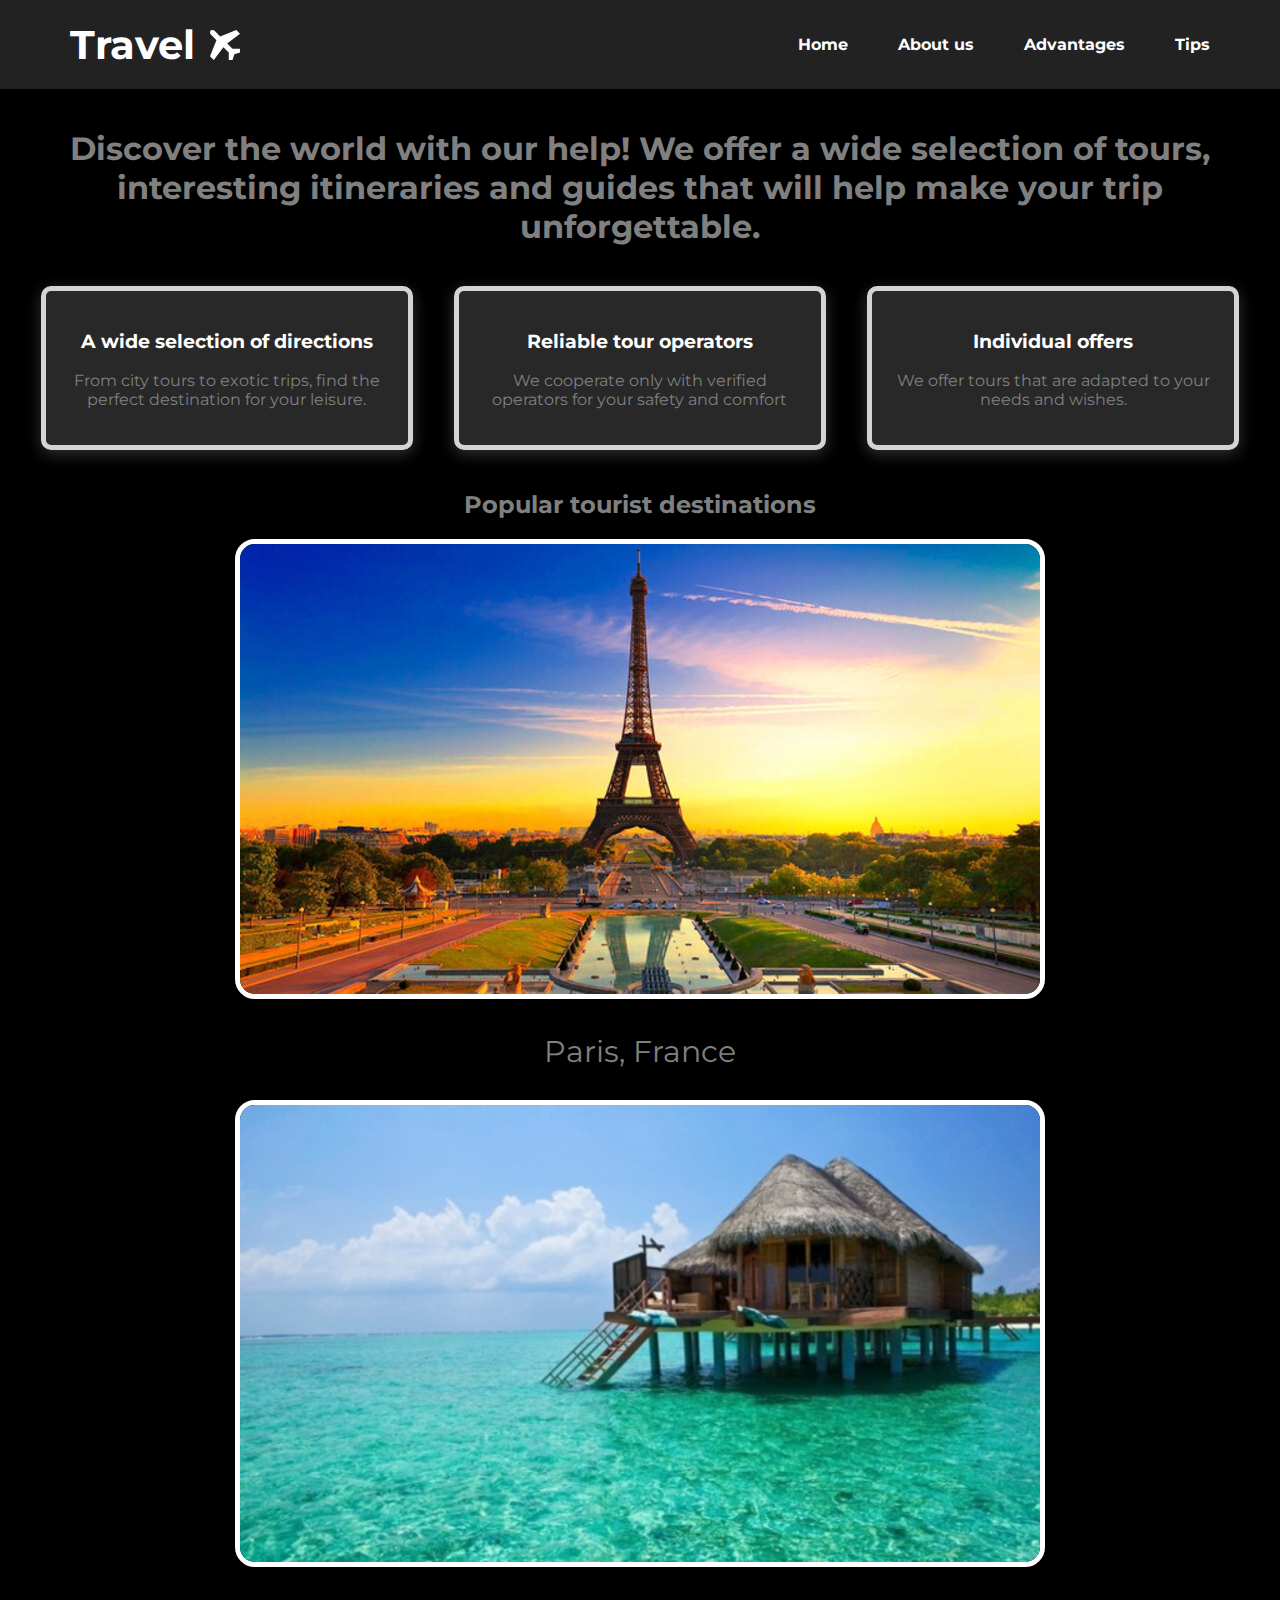
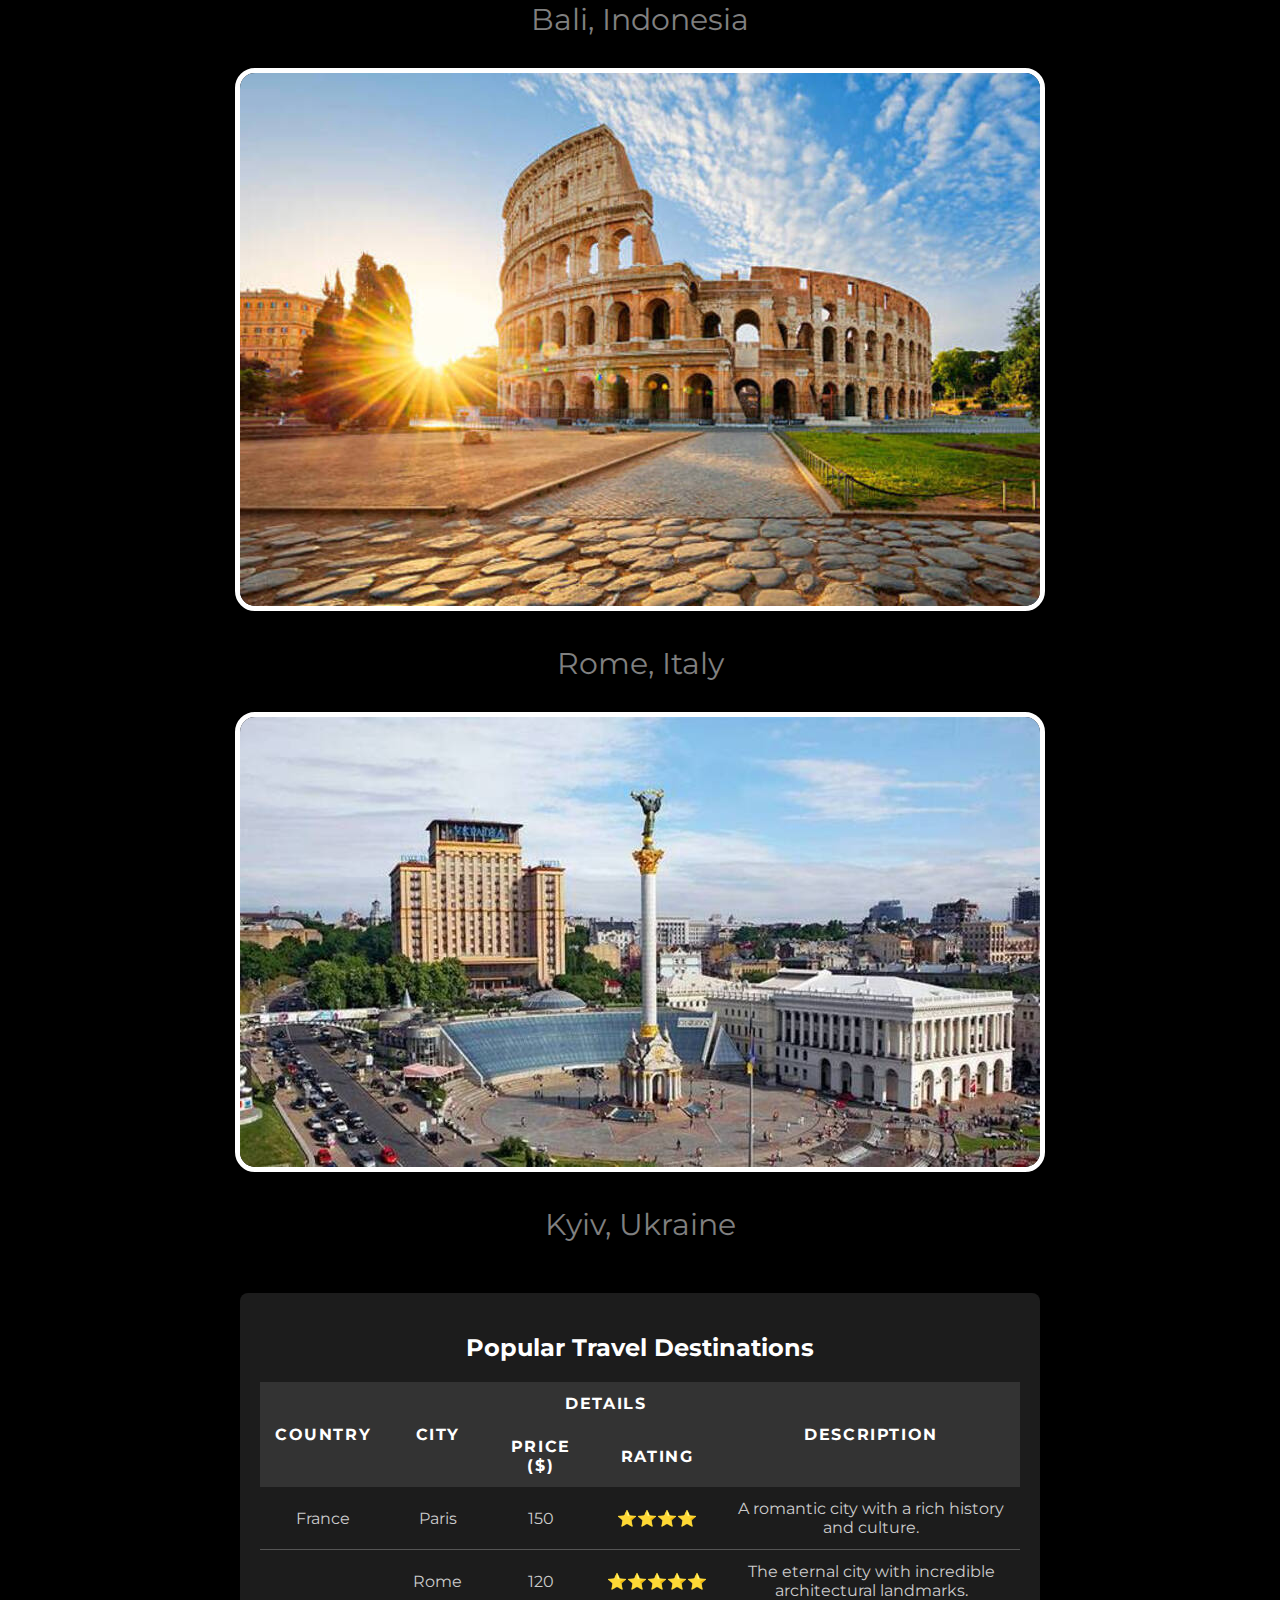
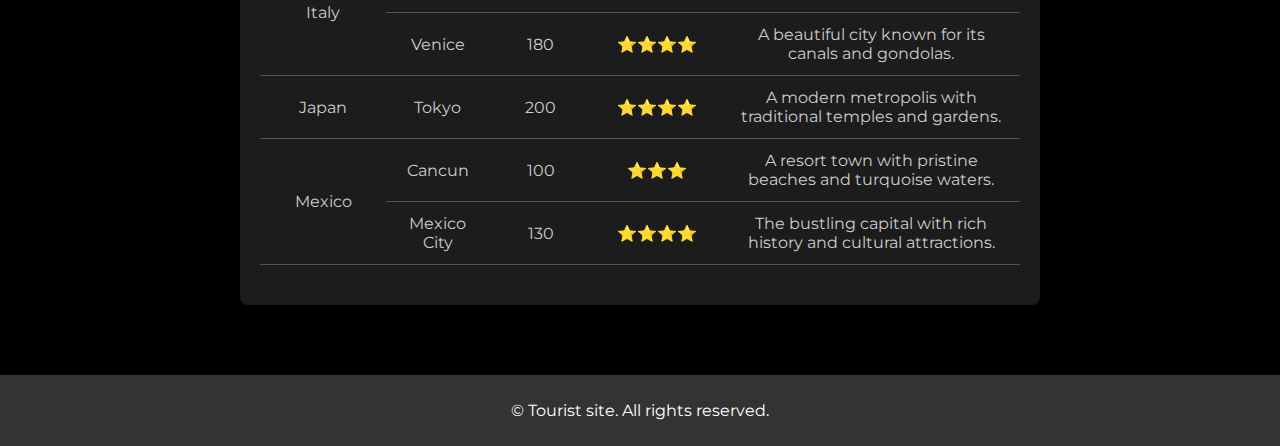
==== commit f8476109: "bag fix" ====
--- a/index.html
+++ b/index.html
@@ -21,19 +21,17 @@
   </head>
 
   <body>
-    <headder class="header">
-
-        <a href="/" class="logo">Travel
+    <header class="header">
+      <a href="/" class="logo"
+        >Travel
         <svg class="svg">
           <use href="./img/svg/symbol-defs.svg#icon-airplane"></use>
         </svg>
-        </a>
+      </a>
       <div class="header_burger">
-      <span>
-
-      </span>
-    </div>
-        
+        <span> </span>
+      </div>
+
       <nav class="navigation">
         <ul class="header-list">
           <li class="header-item">
@@ -50,7 +48,7 @@
           </li>
         </ul>
       </nav>
-    </headder>
+    </header>
 
     <main>
       <section class="main-section">
@@ -88,8 +86,12 @@
         <ol class="destination-list">
           <li class="destination-item">
             <img
-              srcset="./img/fig/paris-medium.jpg 650w,./img/fig/paris-large.jpg 800w,./img/fig/paris-small.jpg 300w"
-              sizes="(max-width:700px) 300px,(max-width: 850px) 650px,800px"  
+              srcset="
+                ./img/fig/paris-medium.jpg 650w,
+                ./img/fig/paris-large.jpg  800w,
+                ./img/fig/paris-small.jpg  300w
+              "
+              sizes="(max-width:700px) 300px,(max-width: 850px) 650px,800px"
               class="img-destination"
               src="img/fig/paris-large.jpg"
               alt="Paris"
@@ -99,8 +101,12 @@
 
           <li class="destination-item">
             <img
-              srcset="./img/fig/bali-medium.jpg 650w,./img/fig/bali-large.jpg 800w,./img/fig/bali-small.jpg 300w"
-              sizes="(max-width:700px) 300px,(max-width: 850px) 650px,800px"         
+              srcset="
+                ./img/fig/bali-medium.jpg 650w,
+                ./img/fig/bali-large.jpg  800w,
+                ./img/fig/bali-small.jpg  300w
+              "
+              sizes="(max-width:700px) 300px,(max-width: 850px) 650px,800px"
               class="img-destination"
               src="./img/fig/bali-large.jpg"
               alt="Bali"
@@ -110,8 +116,12 @@
 
           <li class="destination-item">
             <img
-            srcset="./img/fig/rum-medium.jpg 650w,./img/fig/rum-large.jpg 800w,./img/fig/rum-small.jpg 300w"
-              sizes="(max-width:700px) 300px,(max-width: 850px) 650px,800px"       
+              srcset="
+                ./img/fig/rum-medium.jpg 650w,
+                ./img/fig/rum-large.jpg  800w,
+                ./img/fig/rum-small.jpg  300w
+              "
+              sizes="(max-width:700px) 300px,(max-width: 850px) 650px,800px"
               class="img-destination"
               src="./img/fig/rum-large.jpg"
               alt="Rome"
@@ -121,8 +131,12 @@
 
           <li class="destination-item">
             <img
-              srcset="./img/fig/kviv-medium.jpg 650w,./img/fig/kviv-large.jpg 800w,./img/fig/kyiv-small.jpg 300w"
-              sizes="(max-width:700px) 300px,(max-width: 850px) 650px,800px"           
+              srcset="
+                ./img/fig/kviv-medium.jpg 650w,
+                ./img/fig/kviv-large.jpg  800w,
+                ./img/fig/kyiv-small.jpg  300w
+              "
+              sizes="(max-width:700px) 300px,(max-width: 850px) 650px,800px"
               class="img-destination"
               src="./img/fig/kviv-large.jpg"
               alt="Kyiv"
@@ -130,19 +144,21 @@
             <p class="destination-text">Kyiv, Ukraine</p>
           </li>
         </ol>
-
 
 <div class="table-container">
   <h2 class="table-title">Popular Travel Destinations</h2>
   <table class="tourism-table">
     <thead>
       <tr class="table-header-row">
-        <th class="table-header" rowspan="2" >Country</th>
+        <th class="table-header" rowspan="2">Country</th>
         <th class="table-header" rowspan="2">City</th>
         <th class="table-header" colspan="2">Details</th>
         <th class="table-header" rowspan="2">Description</th>
-    
-</tr>
+      </tr>
+      <tr class="table-header-row">
+        <th class="table-header">Price ($)</th>
+        <th class="table-header">Rating</th>
+      </tr>
     </thead>
     <tbody>
       <tr class="table-row">
@@ -196,17 +212,16 @@
       <p>&copy; Tourist site. All rights reserved.</p>
     </footer>
 
-
-
-  <script src="https://code.jquery.com/jquery-3.6.0.min.js"></script>
-  <script>
+    <script src="https://code.jquery.com/jquery-3.6.0.min.js"></script>
+
+    
+    <script>
       $(document).ready(function () {
         $('.header_burger').click(function () {
           $(this).toggleClass('active');
           $('.header-list').toggleClass('active');
         });
       });
-  </script>
+    </script>
   </body>
 </html>
-
--- a/css/screenStyle.css
+++ b/css/screenStyle.css
@@ -129,7 +129,6 @@
 
 
 
-
 /*=============================================
 =            Main saction in index.html style            =
 =============================================*/
@@ -171,7 +170,6 @@
 }
 .img-destination {
   border-radius: 20px;
-  width: 100wv;
   border: 5px solid var(--defolt-white-color);
 }
 
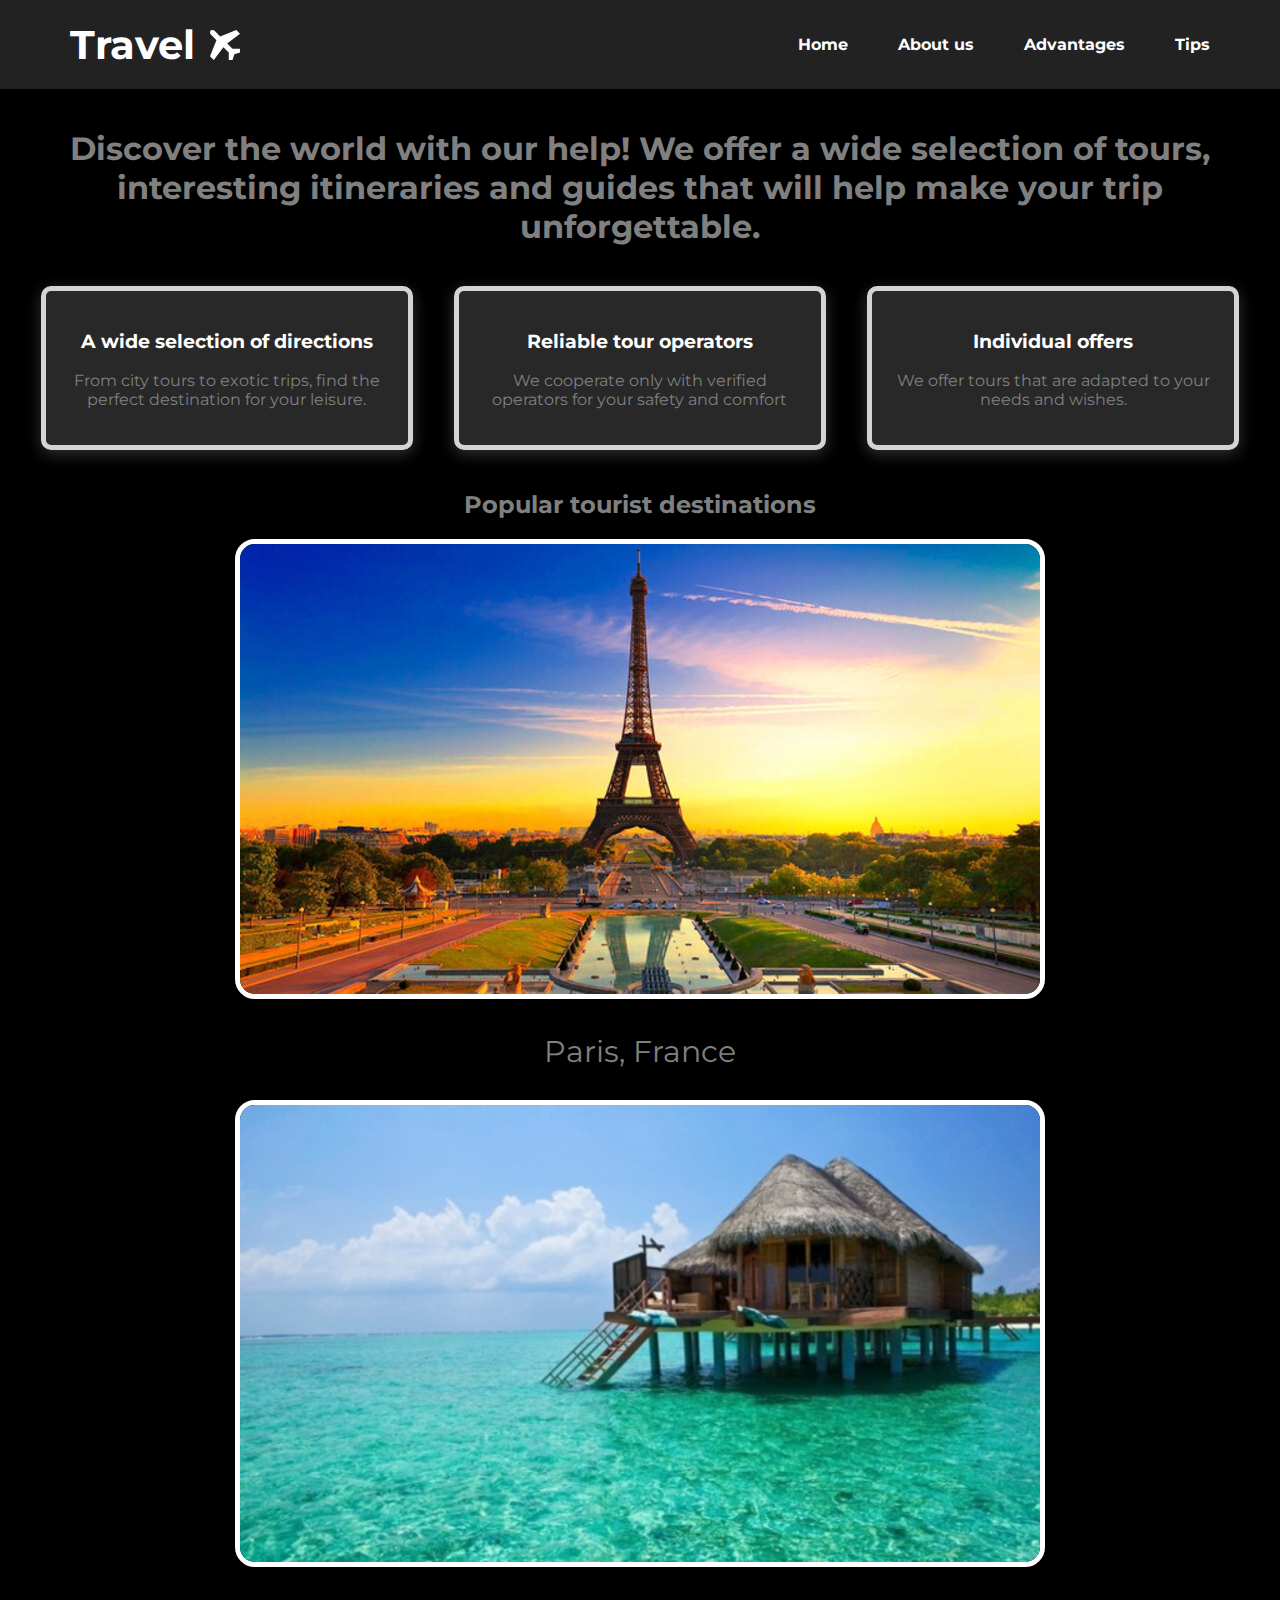
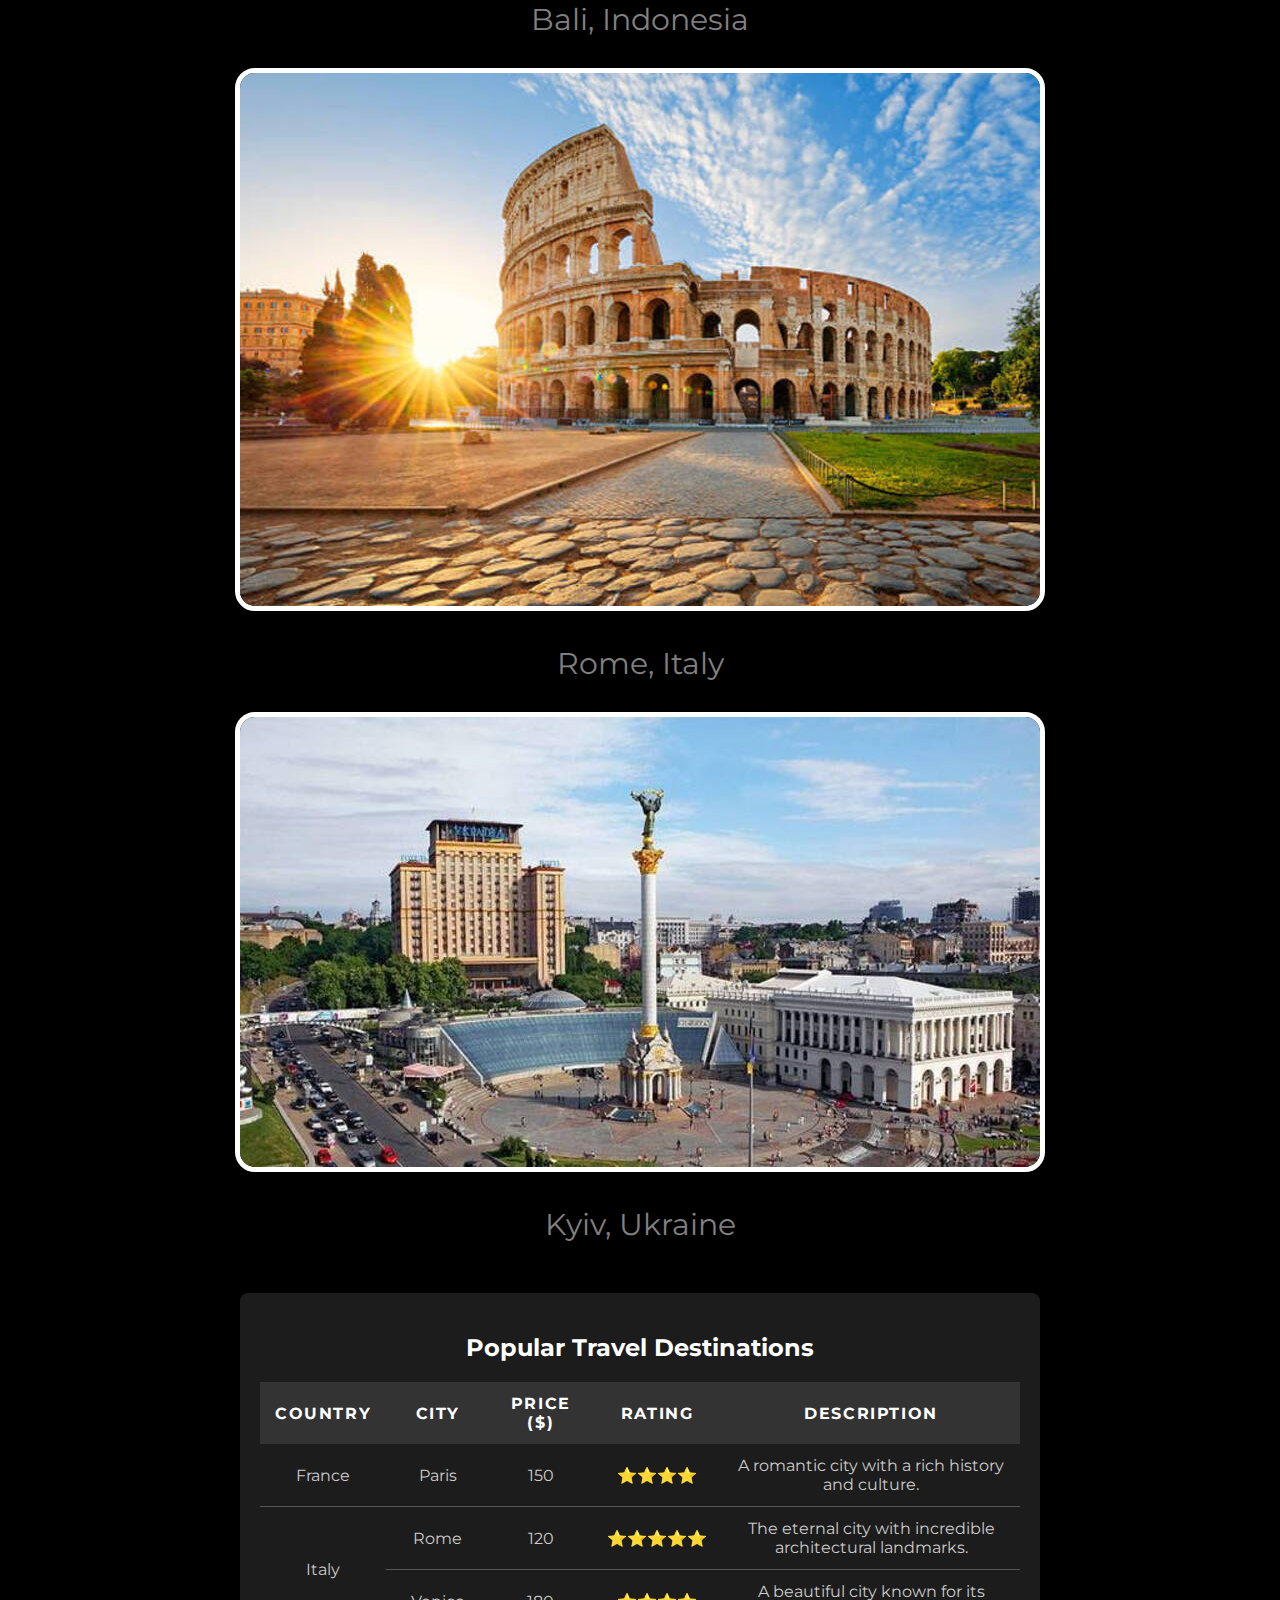
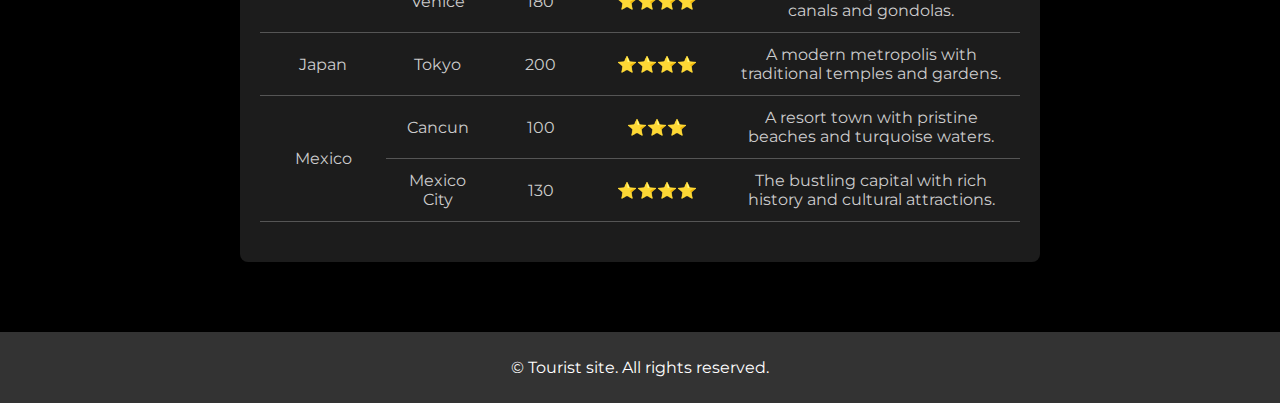
==== commit d515349c: "done" ====
--- a/index.html
+++ b/index.html
@@ -22,7 +22,7 @@
 
   <body>
     <header class="header">
-      <a href="/" class="logo"
+      <a href="index.html" class="logo"
         >Travel
         <svg class="svg">
           <use href="./img/svg/symbol-defs.svg#icon-airplane"></use>
@@ -152,12 +152,11 @@
       <tr class="table-header-row">
         <th class="table-header" rowspan="2">Country</th>
         <th class="table-header" rowspan="2">City</th>
-        <th class="table-header" colspan="2">Details</th>
-        <th class="table-header" rowspan="2">Description</th>
+        <th class="table-header" rowspan="2">Price ($)</th>
       </tr>
       <tr class="table-header-row">
-        <th class="table-header">Price ($)</th>
         <th class="table-header">Rating</th>
+        <th class="table-header">Description</th>
       </tr>
     </thead>
     <tbody>
